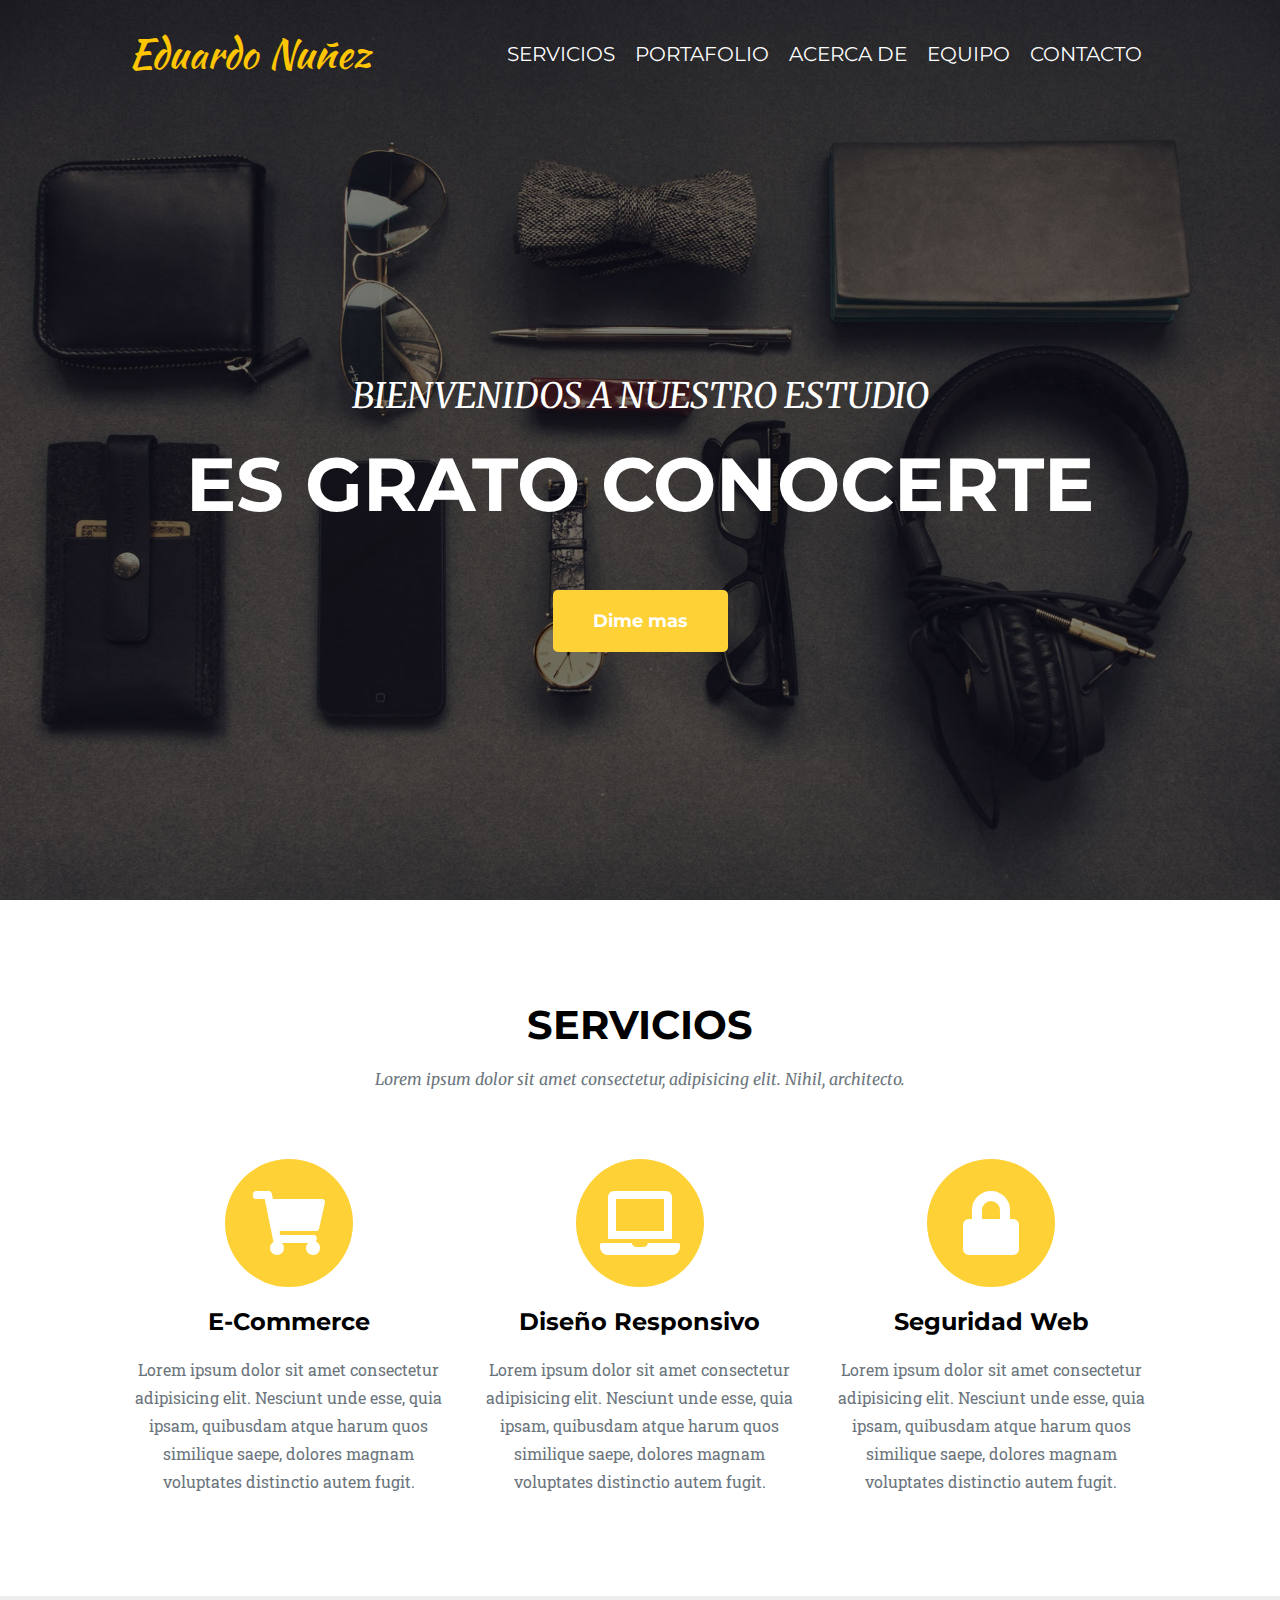
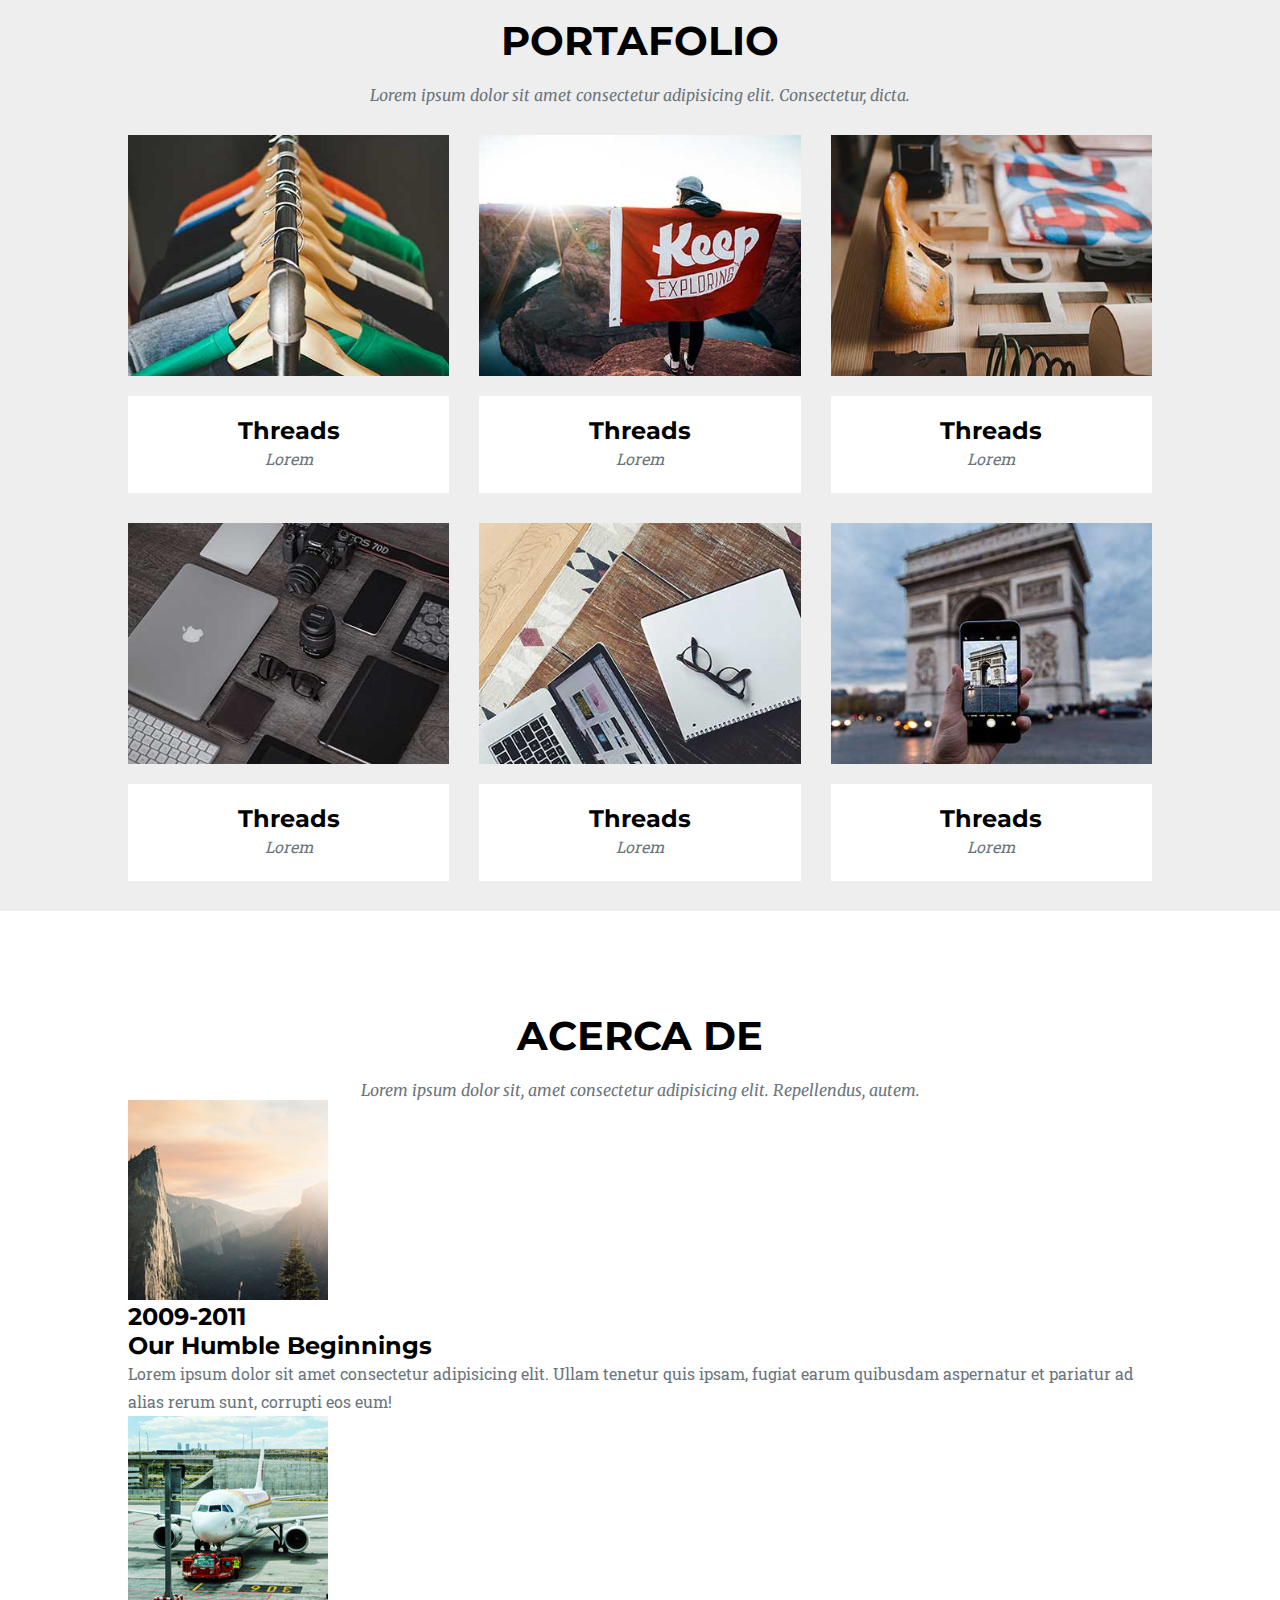
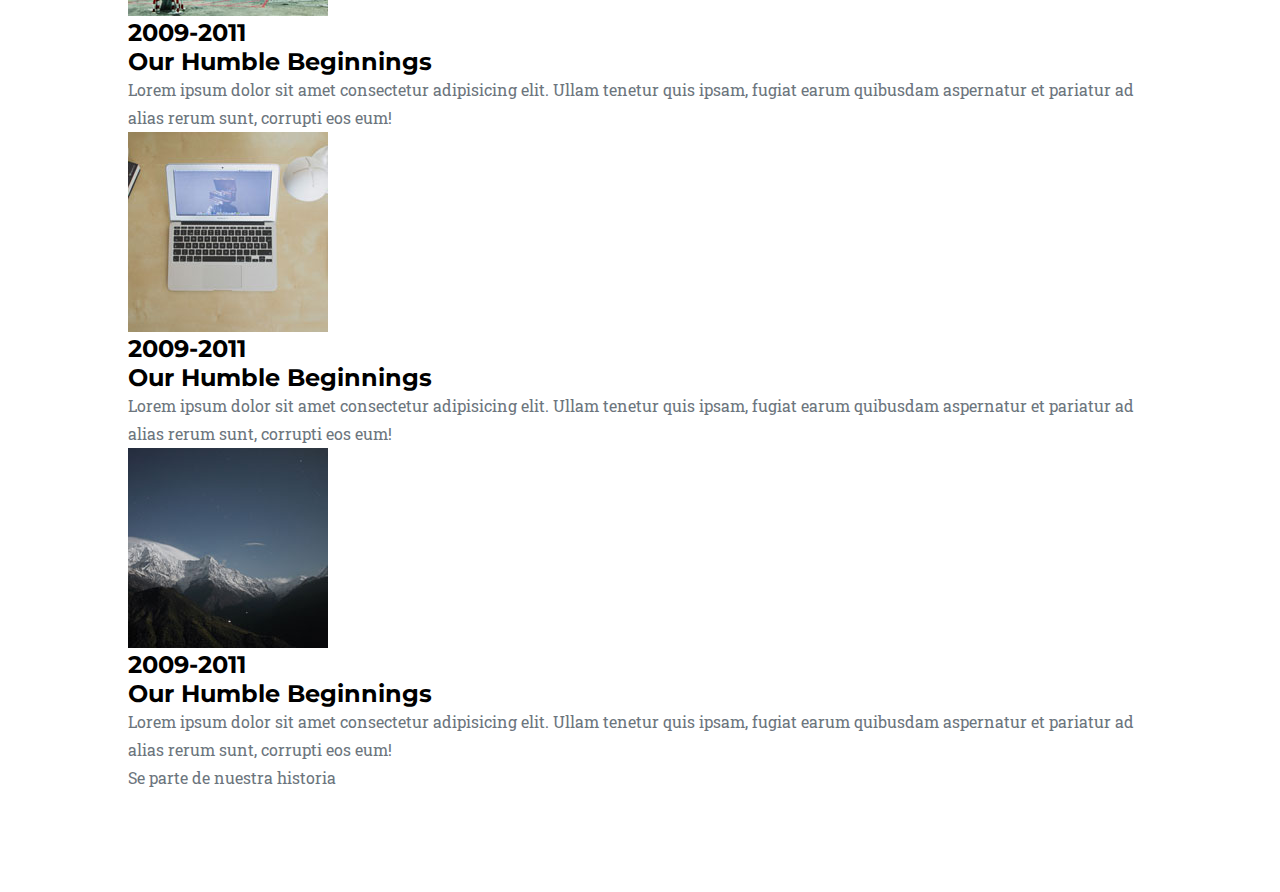
==== 01_Agencia/index.html @ f085f541 "repositorio about" ====
<!DOCTYPE html>
<html lang="en">
<head>
    <meta charset="UTF-8">
    <meta http-equiv="X-UA-Compatible" content="IE=edge">
    <meta name="viewport" content="width=device-width, initial-scale=1.0">
    
    <!-- IMportar fuentes -->
    <link rel="preconnect" href="https://fonts.googleapis.com">
    <link rel="preconnect" href="https://fonts.gstatic.com" crossorigin>
    <link href="https://fonts.googleapis.com/css2?family=Kaushan+Script&family=Merriweather:wght@300;400;700&family=Montserrat:wght@300;400;700&family=Roboto+Slab:wght@300;400;700&display=swap" rel="stylesheet">
    <link rel="stylesheet" href="https://cdnjs.cloudflare.com/ajax/libs/font-awesome/5.15.4/css/all.min.css">
    <link rel="stylesheet" href="css/estilos.css">
<title>Agencia</title>
</head>
<body>
<!-- trabajar con sass, clases padres e hijas -->
    <header class="header">
        <nav class="header__nav">
            <div class="header__nav__contenedor contenedor">
                <a href="" class="header__nav__contenedor--logo">
                    Eduardo Nuñez
                </a>
                <ul class="header__nav__contenedor__menu">
                    <li class="header__nav__contenedor__menu__item">
                        <a href="#" class="header__nav__contenedor__menu__item--link">Servicios</a>
                    </li>
                    <li class="header__nav__contenedor__menu__item">
                        <a href="#" class="header__nav__contenedor__menu__item--link">Portafolio</a>
                    </li>
                    <li class="header__nav__contenedor__menu__item">
                        <a href="#" class="header__nav__contenedor__menu__item--link">Acerca de</a>
                    </li>
                    <li class="header__nav__contenedor__menu__item">
                        <a href="#" class="header__nav__contenedor__menu__item--link">Equipo</a>
                    </li>
                    <li class="header__nav__contenedor__menu__item">
                        <a href="#" class="header__nav__contenedor__menu__item--link">Contacto</a>
                    </li>
                </ul>
            </div>
        </nav>
        <div class="header__bienvenida">
            <p class="header__bienvenida--subtitulo mb-2">
                Bienvenidos a nuestro estudio
            </p>
            <p class="header__bienvenida--titulo">
                Es grato conocerte
            </p>
            <a href="" class="header__bienvenida--btn btn btn-amarillo mt-6">
                Dime mas
            </a>
        </div>
    </header>
    <section class="servicios pt-10 pb-10">
        <div class="servicios__contenedor contenedor">
            <h2 class="servicios__contenedor--titulo titulo-n2 mb-2 text-align">Servicios</h2>
            <p class="servicios__contenedor--resumen resumen-n2 text-align">Lorem ipsum dolor sit amet consectetur, adipisicing elit. Nihil, architecto.
            </p>
            <div class="servicios__contenedor__caja mt-7">
                <article class="servicios__contenedor__caja__item">
                    <div class="servicios__contenedor__caja__item--logo">
                        <i class="fas fa-shopping-cart"></i>
                    </div>
                    <h3 class="servicios__contenedor__caja__item--titulo titulo-n3 text-align mt-2 mb-2">
                        E-Commerce
                    </h3>
                    <p class="servicios__contenedor__caja__item--resumen resumen-n3 text-align">Lorem ipsum dolor sit amet consectetur adipisicing elit. Nesciunt unde esse, quia ipsam, quibusdam atque harum quos similique saepe, dolores magnam voluptates distinctio autem fugit.
                    </p>
                </article>
                <article class="servicios__contenedor__caja__item">
                    <div class="servicios__contenedor__caja__item--logo">
                        <i class="fas fa-laptop"></i>
                    </div>
                    <h3 class="servicios__contenedor__caja__item--titulo titulo-n3 text-align mt-2 mb-2">
                       Diseño Responsivo
                    </h3>
                    <p class="servicios__contenedor__caja__item--resumen resumen-n3 text-align">Lorem ipsum dolor sit amet consectetur adipisicing elit. Nesciunt unde esse, quia ipsam, quibusdam atque harum quos similique saepe, dolores magnam voluptates distinctio autem fugit.
                    </p>
                </article>
                <article class="servicios__contenedor__caja__item">
                    <div class="servicios__contenedor__caja__item--logo">
                        <i class="fas fa-lock"></i>
                    </div>
                    <h3 class="servicios__contenedor__caja__item--titulo titulo-n3 text-align mt-2 mb-2">
                       Seguridad Web
                    </h3>
                    <p class="servicios__contenedor__caja__item--resumen resumen-n3 text-align">Lorem ipsum dolor sit amet consectetur adipisicing elit. Nesciunt unde esse, quia ipsam, quibusdam atque harum quos similique saepe, dolores magnam voluptates distinctio autem fugit.
                    </p>
                </article>
            </div>
        </div>
    </section>
    <section class="portafolio">
        <div class="portafolio__contenedor contenedor">
            <h2 class="titulo-n2 text-align mb-2 pt-2">Portafolio</h2>
            <p class="resumen-n2 text-align">Lorem ipsum dolor sit amet consectetur adipisicing elit. Consectetur, dicta.</p>
            <div class="portafolio__contenedor__caja">
                <article class="portafolio__contenedor__caja__item">
                    <div class="portafolio__contenedor__caja__item__imgBox">
                        <img src="img/portafolio/01-thumbnail.jpg" alt="">
                        <div>
                            <i class="fas fa-plus"></i>
                        </div>
                    </div>
                    <div class="portafolio__contenedor__caja__item__data">
                        <h3 class="titulo-n3 text-align">Threads</h3>
                        <p class="resumen-n3 text-align text-italic">Lorem</p>
                    </div>
                </article>
                <article class="portafolio__contenedor__caja__item">
                    <div class="portafolio__contenedor__caja__item__imgBox">
                        <img src="img/portafolio/02-thumbnail.jpg" alt="">
                        <div>
                            <i class="fas fa-plus"></i>
                        </div>
                    </div>
                    <div class="portafolio__contenedor__caja__item__data">
                        <h3 class="titulo-n3 text-align">Threads</h3>
                        <p class="resumen-n3 text-align text-italic">Lorem</p>
                    </div>
                </article>
                <article class="portafolio__contenedor__caja__item">
                    <div class="portafolio__contenedor__caja__item__imgBox">
                        <img src="img/portafolio/03-thumbnail.jpg" alt="">
                        <div>
                            <i class="fas fa-plus"></i>
                        </div>
                    </div>
                    <div class="portafolio__contenedor__caja__item__data">
                        <h3 class="titulo-n3 text-align">Threads</h3>
                        <p class="resumen-n3 text-align text-italic">Lorem</p>
                    </div>
                </article>
                <article class="portafolio__contenedor__caja__item">
                    <div class="portafolio__contenedor__caja__item__imgBox">
                        <img src="img/portafolio/04-thumbnail.jpg" alt="">
                        <div>
                            <i class="fas fa-plus"></i>
                        </div>
                    </div>
                    <div class="portafolio__contenedor__caja__item__data">
                        <h3 class="titulo-n3 text-align">Threads</h3>
                        <p class="resumen-n3 text-align text-italic">Lorem</p>
                    </div>
                </article>
                <article class="portafolio__contenedor__caja__item">
                    <div class="portafolio__contenedor__caja__item__imgBox">
                        <img src="img/portafolio/05-thumbnail.jpg" alt="">
                        <div>
                            <i class="fas fa-plus"></i>
                        </div>
                    </div>
                    <div class="portafolio__contenedor__caja__item__data">
                        <h3 class="titulo-n3 text-align">Threads</h3>
                        <p class="resumen-n3 text-align text-italic">Lorem</p>
                    </div>
                </article>
                <article class="portafolio__contenedor__caja__item">
                    <div class="portafolio__contenedor__caja__item__imgBox">
                        <img src="img/portafolio/06-thumbnail.jpg" alt="">
                        <div>
                            <i class="fas fa-plus"></i>
                        </div>
                    </div>
                    <div class="portafolio__contenedor__caja__item__data">
                        <h3 class="titulo-n3 text-align">Threads</h3>
                        <p class="resumen-n3 text-align text-italic">Lorem</p>
                    </div>
                </article>
            </div>
        </div>
    </section>
    <section class="about pt-10 pb-10">
        <div class="about__contenedor contenedor">
            <h2 class="titulo-n2 text-align mb-2">acerca de</h2>
            <p class="resumen-n2 text-align">Lorem ipsum dolor sit, amet consectetur adipisicing elit. Repellendus, autem.</p>
            <ul class="about__contenedor_timeline">
                <li class="about__contenedor_timeline__item">
                    <div class="about__contenedor_timeline__item__imgBox">
                        <img src="img/about/1.jpg" alt="">
                    </div>
                    <div class="about__contenedor_timeline__item__panel">
                        <h3 class="titulo-n3">
                            2009-2011
                        </h3>
                        <h3 class="titulo-n3">
                            Our Humble Beginnings
                        </h3>
                        <p class="resumen-n3">
                            Lorem ipsum dolor sit amet consectetur adipisicing elit. Ullam tenetur quis ipsam, fugiat earum quibusdam aspernatur et pariatur ad alias rerum sunt, corrupti eos eum!
                        </p>
                    </div>
                </li>
                <li class="about__contenedor_timeline__item">
                    <div class="about__contenedor_timeline__item__imgBox">
                        <img src="img/about/2.jpg" alt="">
                    </div>
                    <div class="about__contenedor_timeline__item__panel">
                        <h3 class="titulo-n3">
                            2009-2011
                        </h3>
                        <h3 class="titulo-n3">
                            Our Humble Beginnings
                        </h3>
                        <p class="resumen-n3">
                            Lorem ipsum dolor sit amet consectetur adipisicing elit. Ullam tenetur quis ipsam, fugiat earum quibusdam aspernatur et pariatur ad alias rerum sunt, corrupti eos eum!
                        </p>
                    </div>
                </li>
                <li class="about__contenedor_timeline__item">
                    <div class="about__contenedor_timeline__item__imgBox">
                        <img src="img/about/3.jpg" alt="">
                    </div>
                    <div class="about__contenedor_timeline__item__panel">
                        <h3 class="titulo-n3">
                            2009-2011
                        </h3>
                        <h3 class="titulo-n3">
                            Our Humble Beginnings
                        </h3>
                        <p class="resumen-n3">
                            Lorem ipsum dolor sit amet consectetur adipisicing elit. Ullam tenetur quis ipsam, fugiat earum quibusdam aspernatur et pariatur ad alias rerum sunt, corrupti eos eum!
                        </p>
                    </div>
                </li>
                <li class="about__contenedor_timeline__item">
                    <div class="about__contenedor_timeline__item__imgBox">
                        <img src="img/about/4.jpg" alt="">
                    </div>
                    <div class="about__contenedor_timeline__item__panel">
                        <h3 class="titulo-n3">
                            2009-2011
                        </h3>
                        <h3 class="titulo-n3">
                            Our Humble Beginnings
                        </h3>
                        <p class="resumen-n3">
                            Lorem ipsum dolor sit amet consectetur adipisicing elit. Ullam tenetur quis ipsam, fugiat earum quibusdam aspernatur et pariatur ad alias rerum sunt, corrupti eos eum!
                        </p>
                    </div>
                </li>
                <li class="about__contenedor_timeline__item">
                    <div class="about__contenedor_timeline__item__imgBox">
                        <p class="resumen-n3">
                           Se parte de nuestra historia
                        </p>
                    </div>
                </li>
            </ul>
        </div>
    </section>
</body>
</html>
---- 01_Agencia/css/estilos.css ----
@charset "UTF-8";
* {
  margin: 0;
  padding: 0;
}

/*
TAMAÑO DE LA FUENTE POR DEFECTO
16px -> 1.6rem
10px -> 1rem
16px ->100%
10px -> 62.5%
*/
html {
  font-size: 62.5%;
}

a,
a:link,
a:visited {
  text-decoration: none;
}

ul {
  list-style: none;
}

/**********************************/
.contenedor {
  width: 80%;
  margin-left: auto;
  margin-right: auto;
}

.btn {
  font-family: "Montserrat", sans-serif;
  font-size: 1.8rem;
  font-weight: 700;
  padding: 2rem 4rem;
  border-radius: 0.5rem;
}

.btn-amarillo {
  color: white;
  background-color: #fed136;
}

.titulo-n2 {
  font-family: "Montserrat", sans-serif;
  font-size: 4rem;
  text-transform: uppercase;
}

.titulo-n3 {
  font-family: "Montserrat", sans-serif;
  font-size: 2.4rem;
}

.resumen-n2 {
  font-family: "Merriweather", serif;
  font-size: 1.6rem;
  color: #6c757d;
  font-style: italic;
}

.resumen-n3 {
  font-family: "Roboto Slab", serif;
  font-size: 1.6rem;
  color: #6c757d;
  line-height: 2.8rem;
}

.text-italic {
  font-style: italic;
}

.text-align {
  text-align: center;
}

.mb-1 {
  margin-bottom: 1rem;
}

.mb-2 {
  margin-bottom: 2rem;
}

.mb-3 {
  margin-bottom: 3rem;
}

.mb-4 {
  margin-bottom: 4rem;
}

.mb-5 {
  margin-bottom: 5rem;
}

.mb-6 {
  margin-bottom: 6rem;
}

.mb-7 {
  margin-bottom: 7rem;
}

.mb-8 {
  margin-bottom: 8rem;
}

.mb-9 {
  margin-bottom: 9rem;
}

.mb-10 {
  margin-bottom: 10rem;
}

.mt-1 {
  margin-top: 1rem;
}

.mt-2 {
  margin-top: 2rem;
}

.mt-3 {
  margin-top: 3rem;
}

.mt-4 {
  margin-top: 4rem;
}

.mt-5 {
  margin-top: 5rem;
}

.mt-6 {
  margin-top: 6rem;
}

.mt-7 {
  margin-top: 7rem;
}

.mt-8 {
  margin-top: 8rem;
}

.mt-9 {
  margin-top: 9rem;
}

.mt-10 {
  margin-top: 10rem;
}

.pt-1 {
  padding-top: 1rem;
}

.pt-2 {
  padding-top: 2rem;
}

.pt-3 {
  padding-top: 3rem;
}

.pt-4 {
  padding-top: 4rem;
}

.pt-5 {
  padding-top: 5rem;
}

.pt-6 {
  padding-top: 6rem;
}

.pt-7 {
  padding-top: 7rem;
}

.pt-8 {
  padding-top: 8rem;
}

.pt-9 {
  padding-top: 9rem;
}

.pt-10 {
  padding-top: 10rem;
}

.pb-1 {
  padding-bottom: 1rem;
}

.pb-2 {
  padding-bottom: 2rem;
}

.pb-3 {
  padding-bottom: 3rem;
}

.pb-4 {
  padding-bottom: 4rem;
}

.pb-5 {
  padding-bottom: 5rem;
}

.pb-6 {
  padding-bottom: 6rem;
}

.pb-7 {
  padding-bottom: 7rem;
}

.pb-8 {
  padding-bottom: 8rem;
}

.pb-9 {
  padding-bottom: 9rem;
}

.pb-10 {
  padding-bottom: 10rem;
}

.header {
  background-image: url(../img/header-bg.jpg);
  height: 100vh;
  background-position: center;
  background-size: cover;
}
.header__nav {
  padding: 2.5rem 0;
}
.header__nav__contenedor {
  display: flex;
  justify-content: space-between;
  align-items: center;
}
.header__nav__contenedor--logo {
  color: #fec503;
  font-family: "Kaushan Script", cursive;
  font-size: 4rem;
}
.header__nav__contenedor__menu {
  display: flex;
}
.header__nav__contenedor__menu__item--link {
  color: white;
  font-size: 2rem;
  font-family: "Montserrat", sans-serif;
  text-transform: uppercase;
  display: inline-block;
  padding: 0.5rem 1rem;
  transition: all 0.3s;
}
.header__nav__contenedor__menu__item--link:hover {
  color: #fec503;
  transition: all 0.3s;
}
.header__bienvenida {
  display: flex;
  flex-direction: column;
  align-items: center;
  justify-content: center;
  height: calc(100% - 9rem);
}
.header__bienvenida--subtitulo {
  font-family: "Merriweather", serif;
  font-size: 3.5rem;
  color: white;
  font-style: italic;
  text-align: center;
  text-transform: uppercase;
}
.header__bienvenida--titulo {
  font-family: "Montserrat", sans-serif;
  font-size: 7.5rem;
  color: white;
  text-align: center;
  text-transform: uppercase;
  font-weight: 700;
}

.servicios__contenedor__caja {
  display: flex;
  justify-content: space-between;
}
.servicios__contenedor__caja__item {
  width: calc(33.3333333333% - 2rem);
  display: flex;
  flex-direction: column;
  align-items: center;
}
.servicios__contenedor__caja__item--logo {
  width: 12.8rem;
  height: 12.8rem;
  background-color: #fed136;
  color: white;
  font-size: 6.4rem;
  display: flex;
  justify-content: center;
  align-items: center;
  border-radius: 50%;
}

.portafolio {
  background-color: #eeeeee;
}
.portafolio__contenedor__caja {
  display: flex;
  justify-content: space-between;
  flex-wrap: wrap;
  margin-top: 3rem;
}
.portafolio__contenedor__caja__item {
  margin-bottom: 3rem;
  width: calc(33.3333333333% - 2rem);
}
.portafolio__contenedor__caja__item__imgBox {
  margin-bottom: 2rem;
  position: relative;
  cursor: pointer;
}
.portafolio__contenedor__caja__item__imgBox img {
  width: 100%;
  display: block;
}
.portafolio__contenedor__caja__item__imgBox div {
  position: absolute;
  top: 0;
  background-color: rgba(254, 209, 54, 0.9);
  width: 100%;
  height: 100%;
  color: white;
  font-size: 6rem;
  display: flex;
  justify-content: center;
  align-items: center;
  opacity: 0;
  visibility: hidden;
  transition: all 0.3s;
}
.portafolio__contenedor__caja__item__imgBox:hover div {
  opacity: 1;
  visibility: visible;
  transition: all 0.3s;
}
.portafolio__contenedor__caja__item__data {
  background-color: white;
  padding: 2rem 0;
}

/*# sourceMappingURL=estilos.css.map */
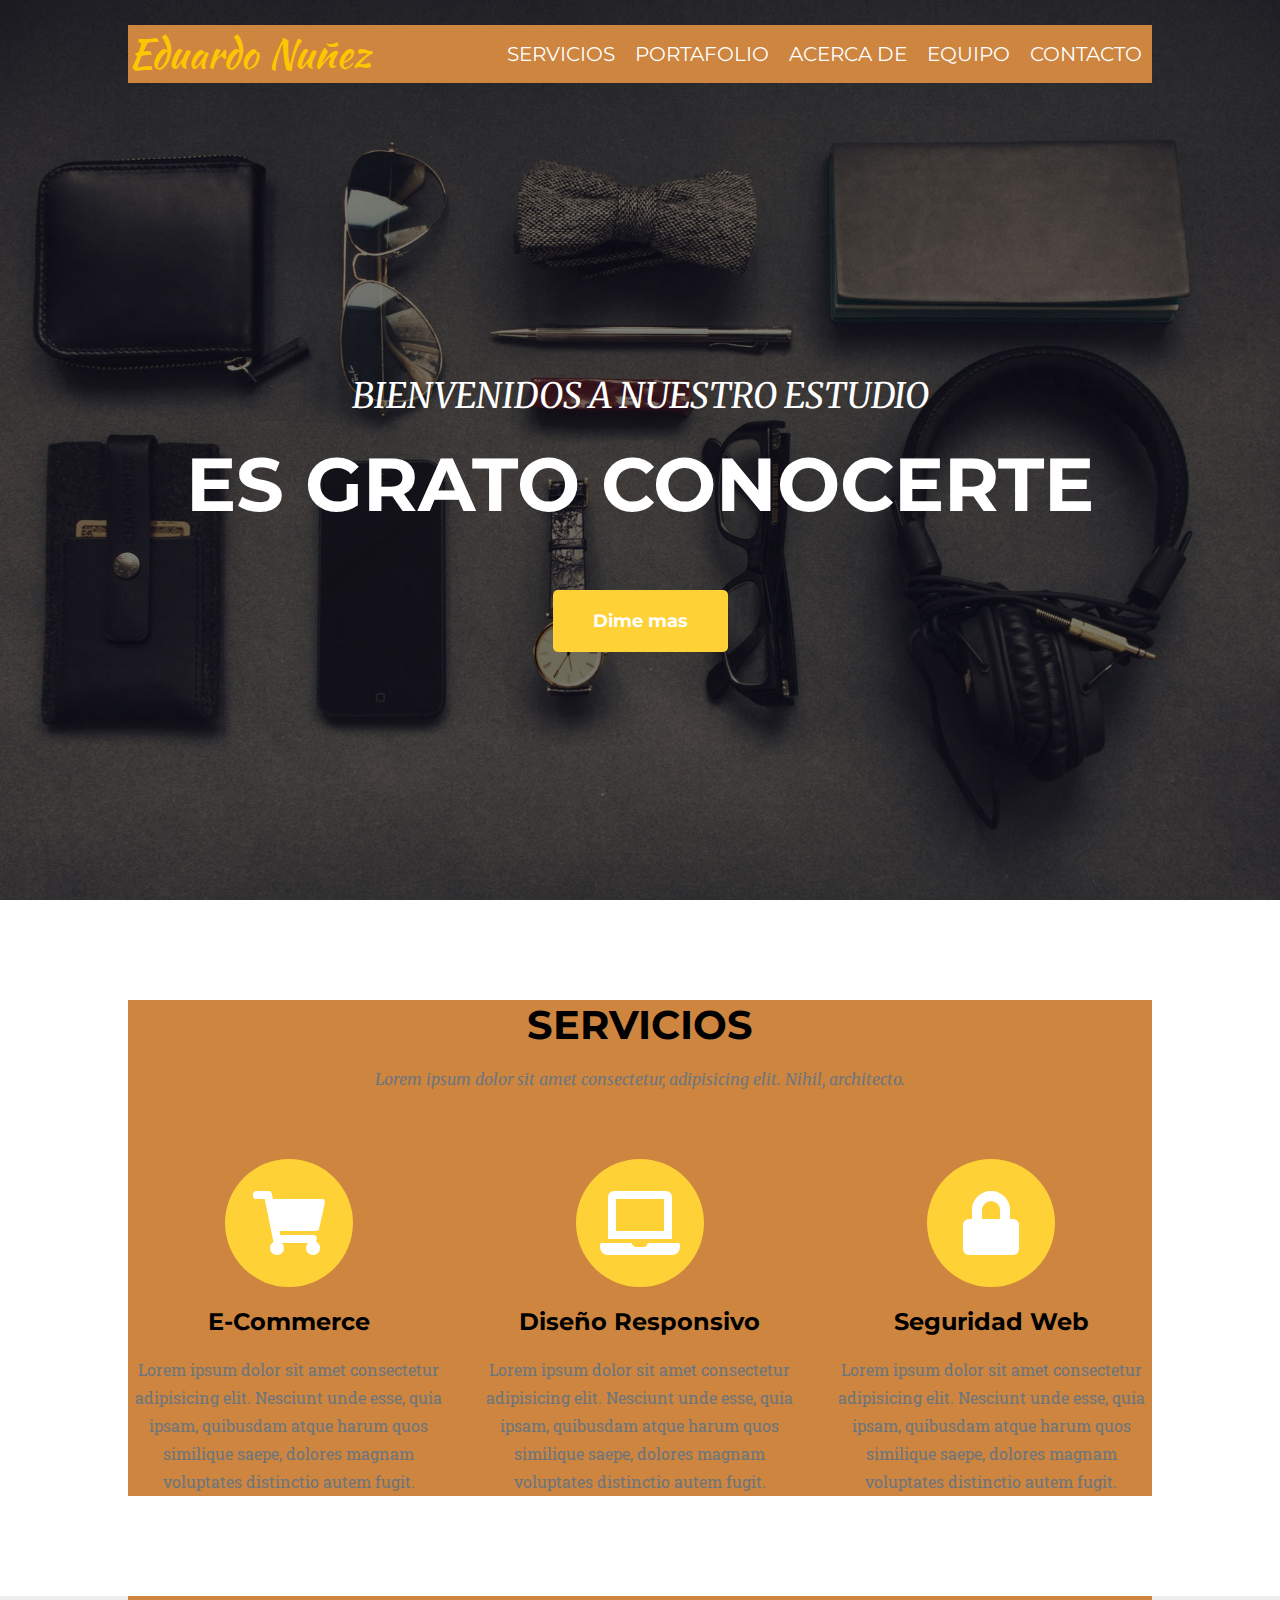
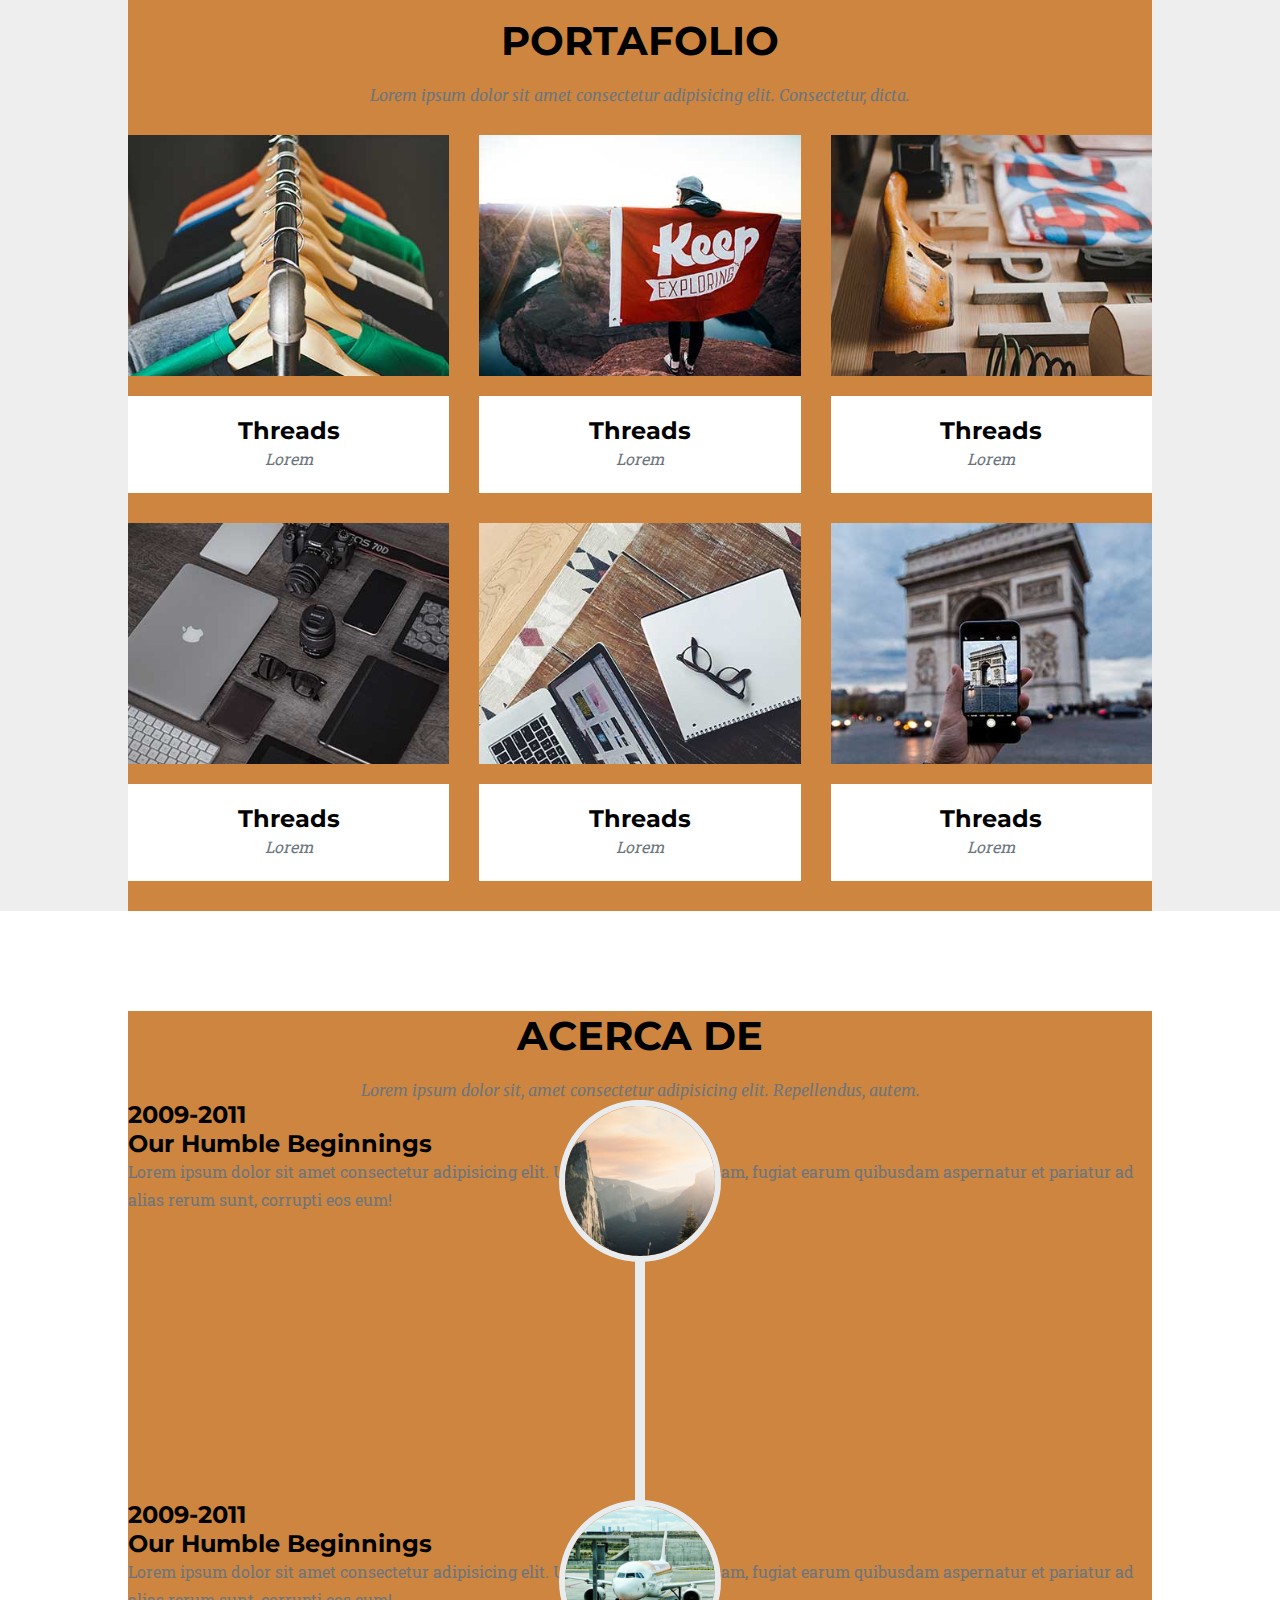
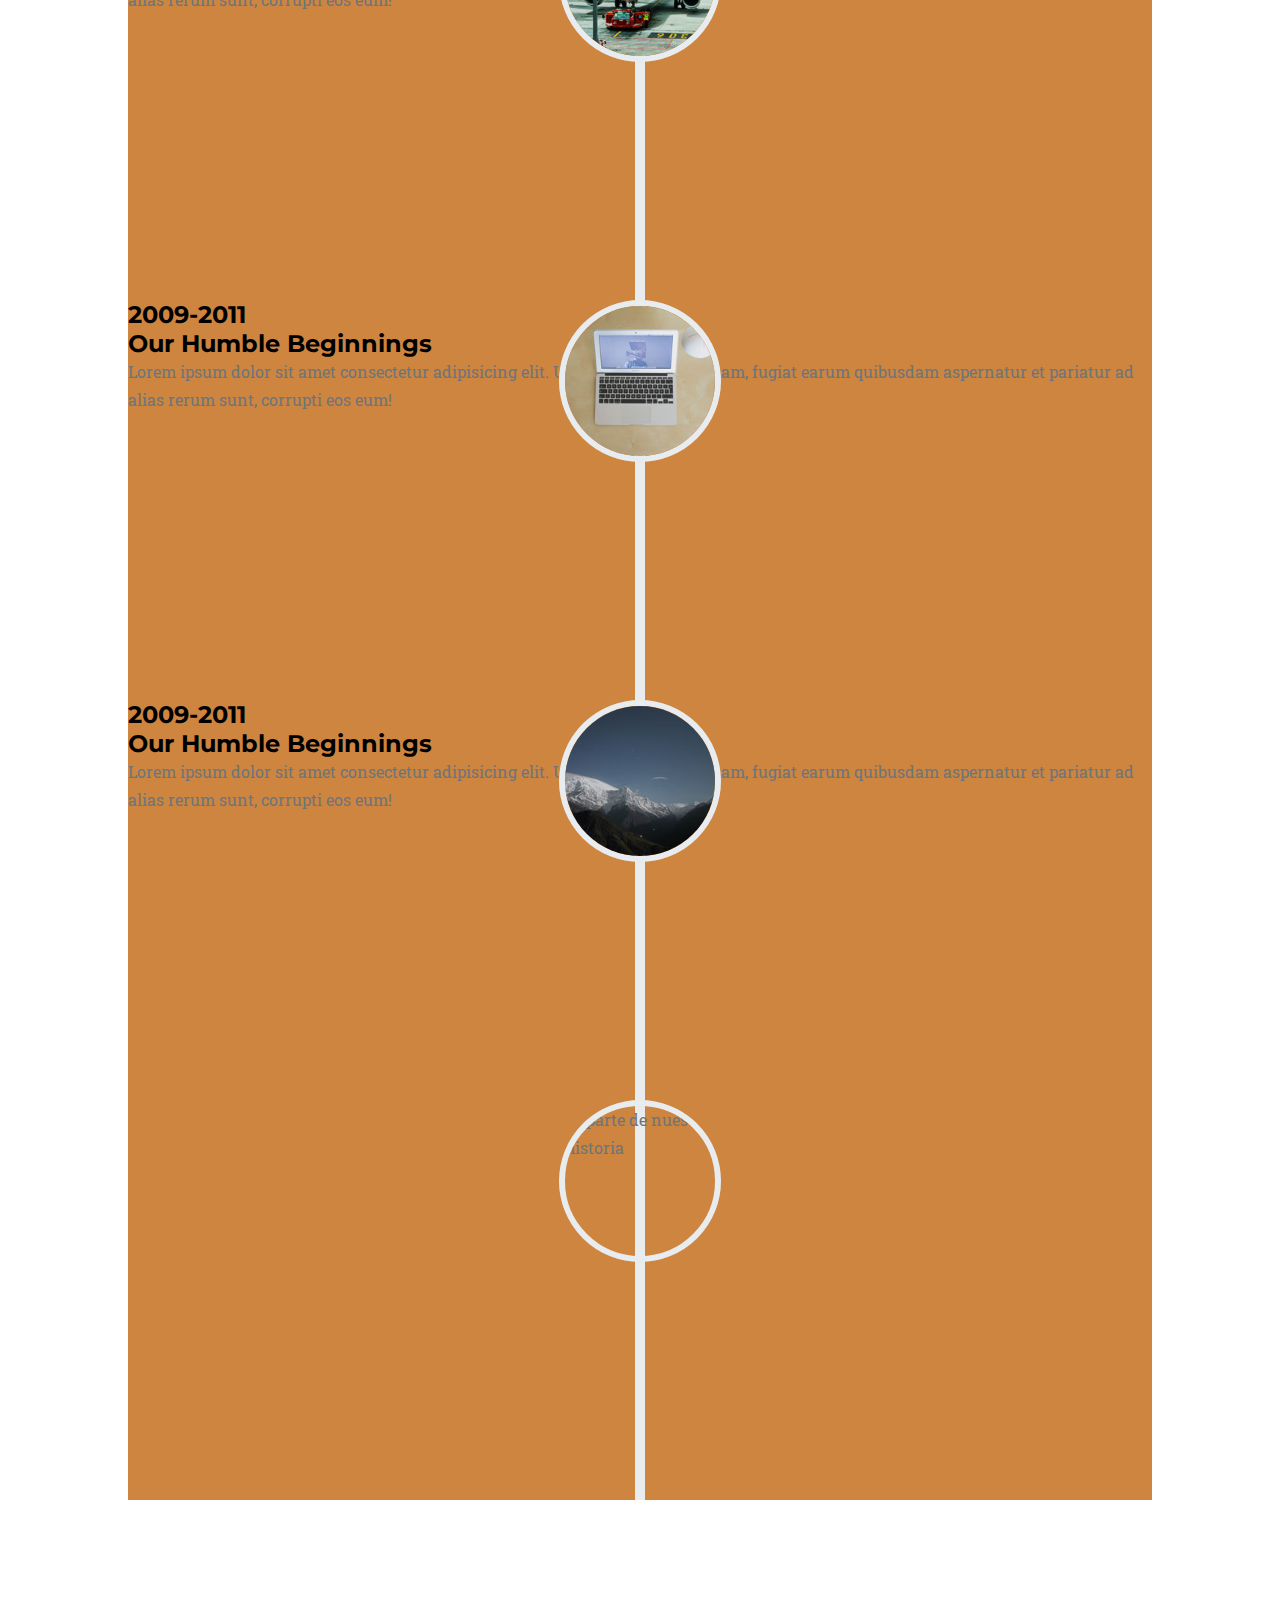
==== commit a11791a3: "agrenado about con estilos" ====
--- a/01_Agencia/index.html
+++ b/01_Agencia/index.html
@@ -175,73 +175,73 @@
         <div class="about__contenedor contenedor">
             <h2 class="titulo-n2 text-align mb-2">acerca de</h2>
             <p class="resumen-n2 text-align">Lorem ipsum dolor sit, amet consectetur adipisicing elit. Repellendus, autem.</p>
-            <ul class="about__contenedor_timeline">
-                <li class="about__contenedor_timeline__item">
-                    <div class="about__contenedor_timeline__item__imgBox">
+            <ul class="about__contenedor__timeline">
+                <li class="about__contenedor__timeline__item">
+                    <div class="about__contenedor__timeline__item__imgBox">
                         <img src="img/about/1.jpg" alt="">
                     </div>
-                    <div class="about__contenedor_timeline__item__panel">
-                        <h3 class="titulo-n3">
-                            2009-2011
-                        </h3>
-                        <h3 class="titulo-n3">
-                            Our Humble Beginnings
-                        </h3>
-                        <p class="resumen-n3">
-                            Lorem ipsum dolor sit amet consectetur adipisicing elit. Ullam tenetur quis ipsam, fugiat earum quibusdam aspernatur et pariatur ad alias rerum sunt, corrupti eos eum!
-                        </p>
-                    </div>
-                </li>
-                <li class="about__contenedor_timeline__item">
-                    <div class="about__contenedor_timeline__item__imgBox">
+                    <div class="about__contenedor__timeline__item__panel">
+                        <h3 class="titulo-n3">
+                            2009-2011
+                        </h3>
+                        <h3 class="titulo-n3">
+                            Our Humble Beginnings
+                        </h3>
+                        <p class="resumen-n3">
+                            Lorem ipsum dolor sit amet consectetur adipisicing elit. Ullam tenetur quis ipsam, fugiat earum quibusdam aspernatur et pariatur ad alias rerum sunt, corrupti eos eum!
+                        </p>
+                    </div>
+                </li>
+                <li class="about__contenedor__timeline__item">
+                    <div class="about__contenedor__timeline__item__imgBox">
                         <img src="img/about/2.jpg" alt="">
                     </div>
-                    <div class="about__contenedor_timeline__item__panel">
-                        <h3 class="titulo-n3">
-                            2009-2011
-                        </h3>
-                        <h3 class="titulo-n3">
-                            Our Humble Beginnings
-                        </h3>
-                        <p class="resumen-n3">
-                            Lorem ipsum dolor sit amet consectetur adipisicing elit. Ullam tenetur quis ipsam, fugiat earum quibusdam aspernatur et pariatur ad alias rerum sunt, corrupti eos eum!
-                        </p>
-                    </div>
-                </li>
-                <li class="about__contenedor_timeline__item">
-                    <div class="about__contenedor_timeline__item__imgBox">
+                    <div class="about__contenedor__timeline__item__panel">
+                        <h3 class="titulo-n3">
+                            2009-2011
+                        </h3>
+                        <h3 class="titulo-n3">
+                            Our Humble Beginnings
+                        </h3>
+                        <p class="resumen-n3">
+                            Lorem ipsum dolor sit amet consectetur adipisicing elit. Ullam tenetur quis ipsam, fugiat earum quibusdam aspernatur et pariatur ad alias rerum sunt, corrupti eos eum!
+                        </p>
+                    </div>
+                </li>
+                <li class="about__contenedor__timeline__item">
+                    <div class="about__contenedor__timeline__item__imgBox">
                         <img src="img/about/3.jpg" alt="">
                     </div>
-                    <div class="about__contenedor_timeline__item__panel">
-                        <h3 class="titulo-n3">
-                            2009-2011
-                        </h3>
-                        <h3 class="titulo-n3">
-                            Our Humble Beginnings
-                        </h3>
-                        <p class="resumen-n3">
-                            Lorem ipsum dolor sit amet consectetur adipisicing elit. Ullam tenetur quis ipsam, fugiat earum quibusdam aspernatur et pariatur ad alias rerum sunt, corrupti eos eum!
-                        </p>
-                    </div>
-                </li>
-                <li class="about__contenedor_timeline__item">
-                    <div class="about__contenedor_timeline__item__imgBox">
+                    <div class="about__contenedor__timeline__item__panel">
+                        <h3 class="titulo-n3">
+                            2009-2011
+                        </h3>
+                        <h3 class="titulo-n3">
+                            Our Humble Beginnings
+                        </h3>
+                        <p class="resumen-n3">
+                            Lorem ipsum dolor sit amet consectetur adipisicing elit. Ullam tenetur quis ipsam, fugiat earum quibusdam aspernatur et pariatur ad alias rerum sunt, corrupti eos eum!
+                        </p>
+                    </div>
+                </li>
+                <li class="about__contenedor__timeline__item">
+                    <div class="about__contenedor__timeline__item__imgBox">
                         <img src="img/about/4.jpg" alt="">
                     </div>
-                    <div class="about__contenedor_timeline__item__panel">
-                        <h3 class="titulo-n3">
-                            2009-2011
-                        </h3>
-                        <h3 class="titulo-n3">
-                            Our Humble Beginnings
-                        </h3>
-                        <p class="resumen-n3">
-                            Lorem ipsum dolor sit amet consectetur adipisicing elit. Ullam tenetur quis ipsam, fugiat earum quibusdam aspernatur et pariatur ad alias rerum sunt, corrupti eos eum!
-                        </p>
-                    </div>
-                </li>
-                <li class="about__contenedor_timeline__item">
-                    <div class="about__contenedor_timeline__item__imgBox">
+                    <div class="about__contenedor__timeline__item__panel">
+                        <h3 class="titulo-n3">
+                            2009-2011
+                        </h3>
+                        <h3 class="titulo-n3">
+                            Our Humble Beginnings
+                        </h3>
+                        <p class="resumen-n3">
+                            Lorem ipsum dolor sit amet consectetur adipisicing elit. Ullam tenetur quis ipsam, fugiat earum quibusdam aspernatur et pariatur ad alias rerum sunt, corrupti eos eum!
+                        </p>
+                    </div>
+                </li>
+                <li class="about__contenedor__timeline__item">
+                    <div class="about__contenedor__timeline__item__imgBox">
                         <p class="resumen-n3">
                            Se parte de nuestra historia
                         </p>
--- a/01_Agencia/css/estilos.css
+++ b/01_Agencia/css/estilos.css
@@ -27,6 +27,7 @@
 
 /**********************************/
 .contenedor {
+  background-color: peru;
   width: 80%;
   margin-left: auto;
   margin-right: auto;
@@ -366,4 +367,36 @@
   padding: 2rem 0;
 }
 
+.about__contenedor__timeline::before {
+  content: "";
+  width: 1rem;
+  background-color: #e9ecef;
+  position: absolute;
+  top: 0;
+  bottom: 0;
+  left: 50%;
+  transform: translateX(-50%);
+}
+.about__contenedor__timeline {
+  position: relative;
+}
+.about__contenedor__timeline__item {
+  height: 40rem;
+  position: relative;
+}
+.about__contenedor__timeline__item__imgBox {
+  position: absolute;
+  left: 50%;
+  transform: translateX(-50%);
+  width: 15rem;
+  height: 15rem;
+  border: 0.6rem solid #e9ecef;
+  border-radius: 50%;
+  overflow: hidden;
+}
+.about__contenedor__timeline__item__imgBox img {
+  width: 100%;
+  display: block;
+}
+
 /*# sourceMappingURL=estilos.css.map */
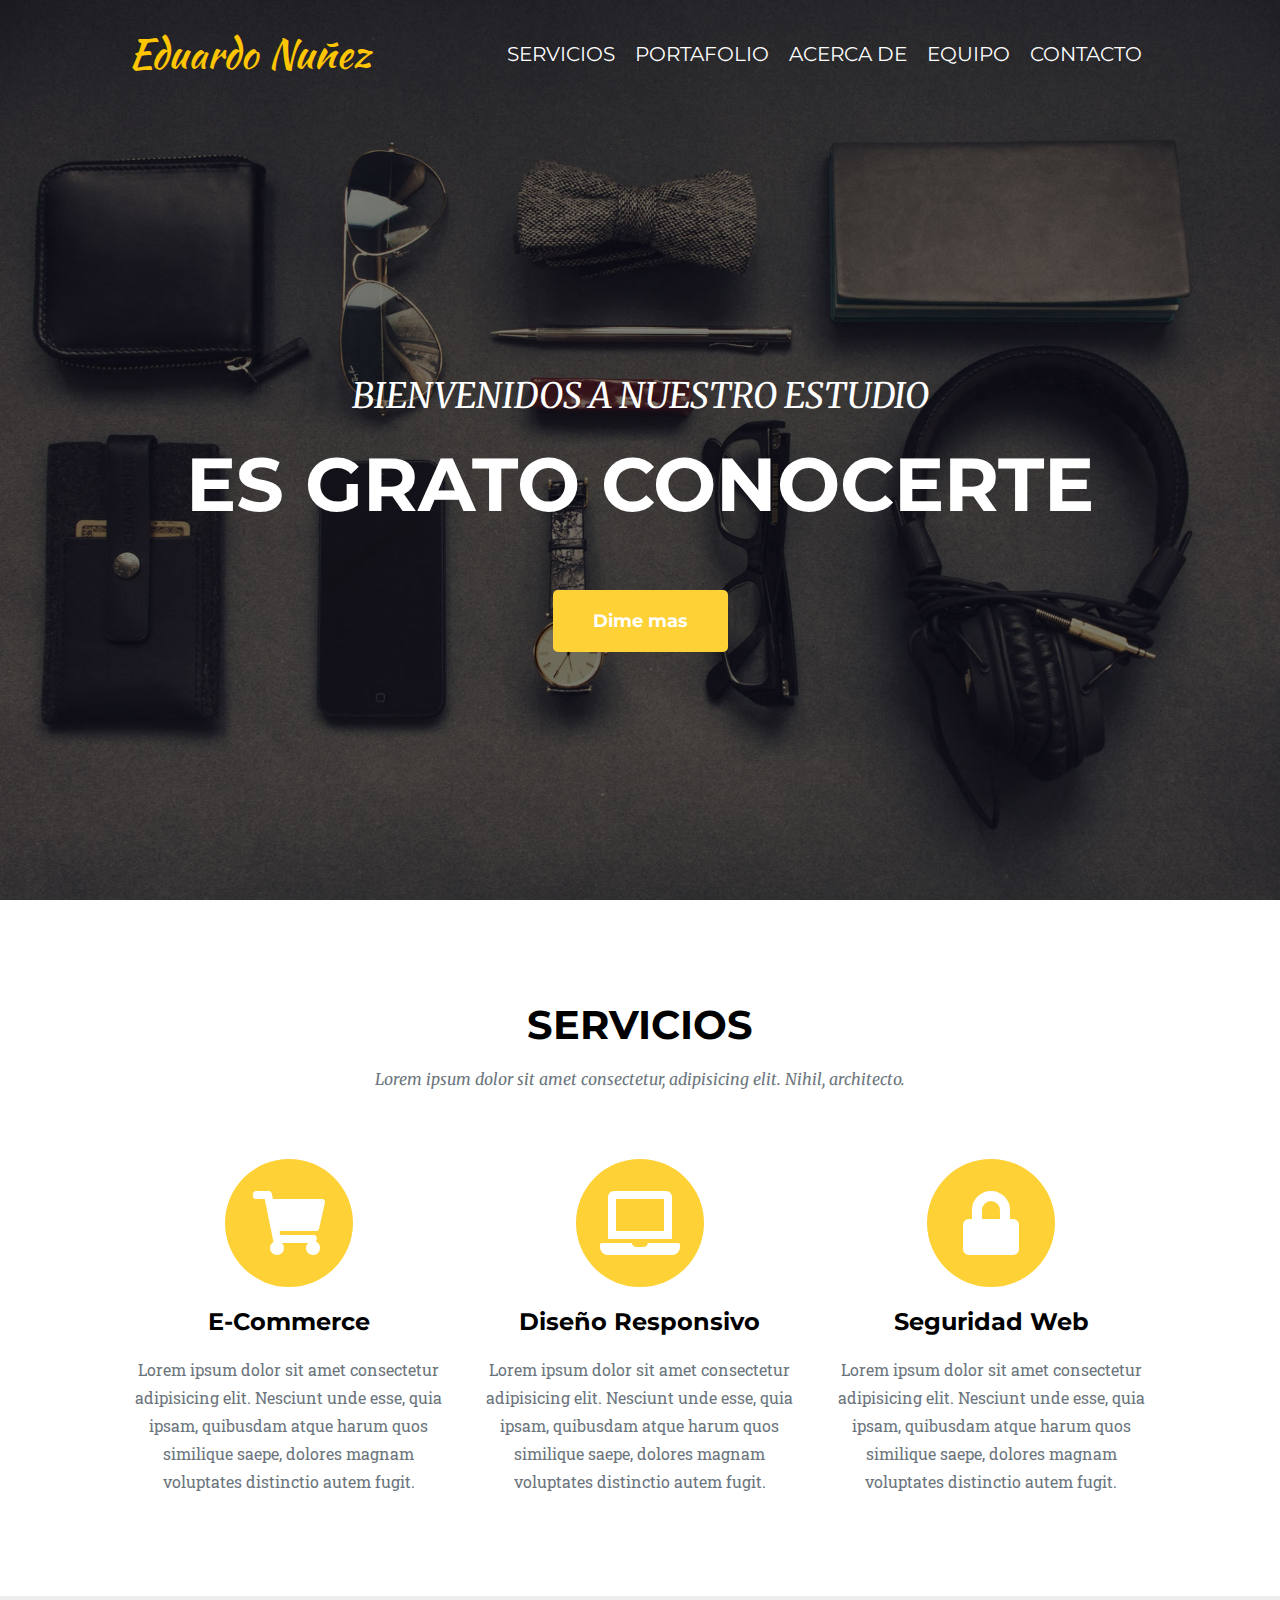
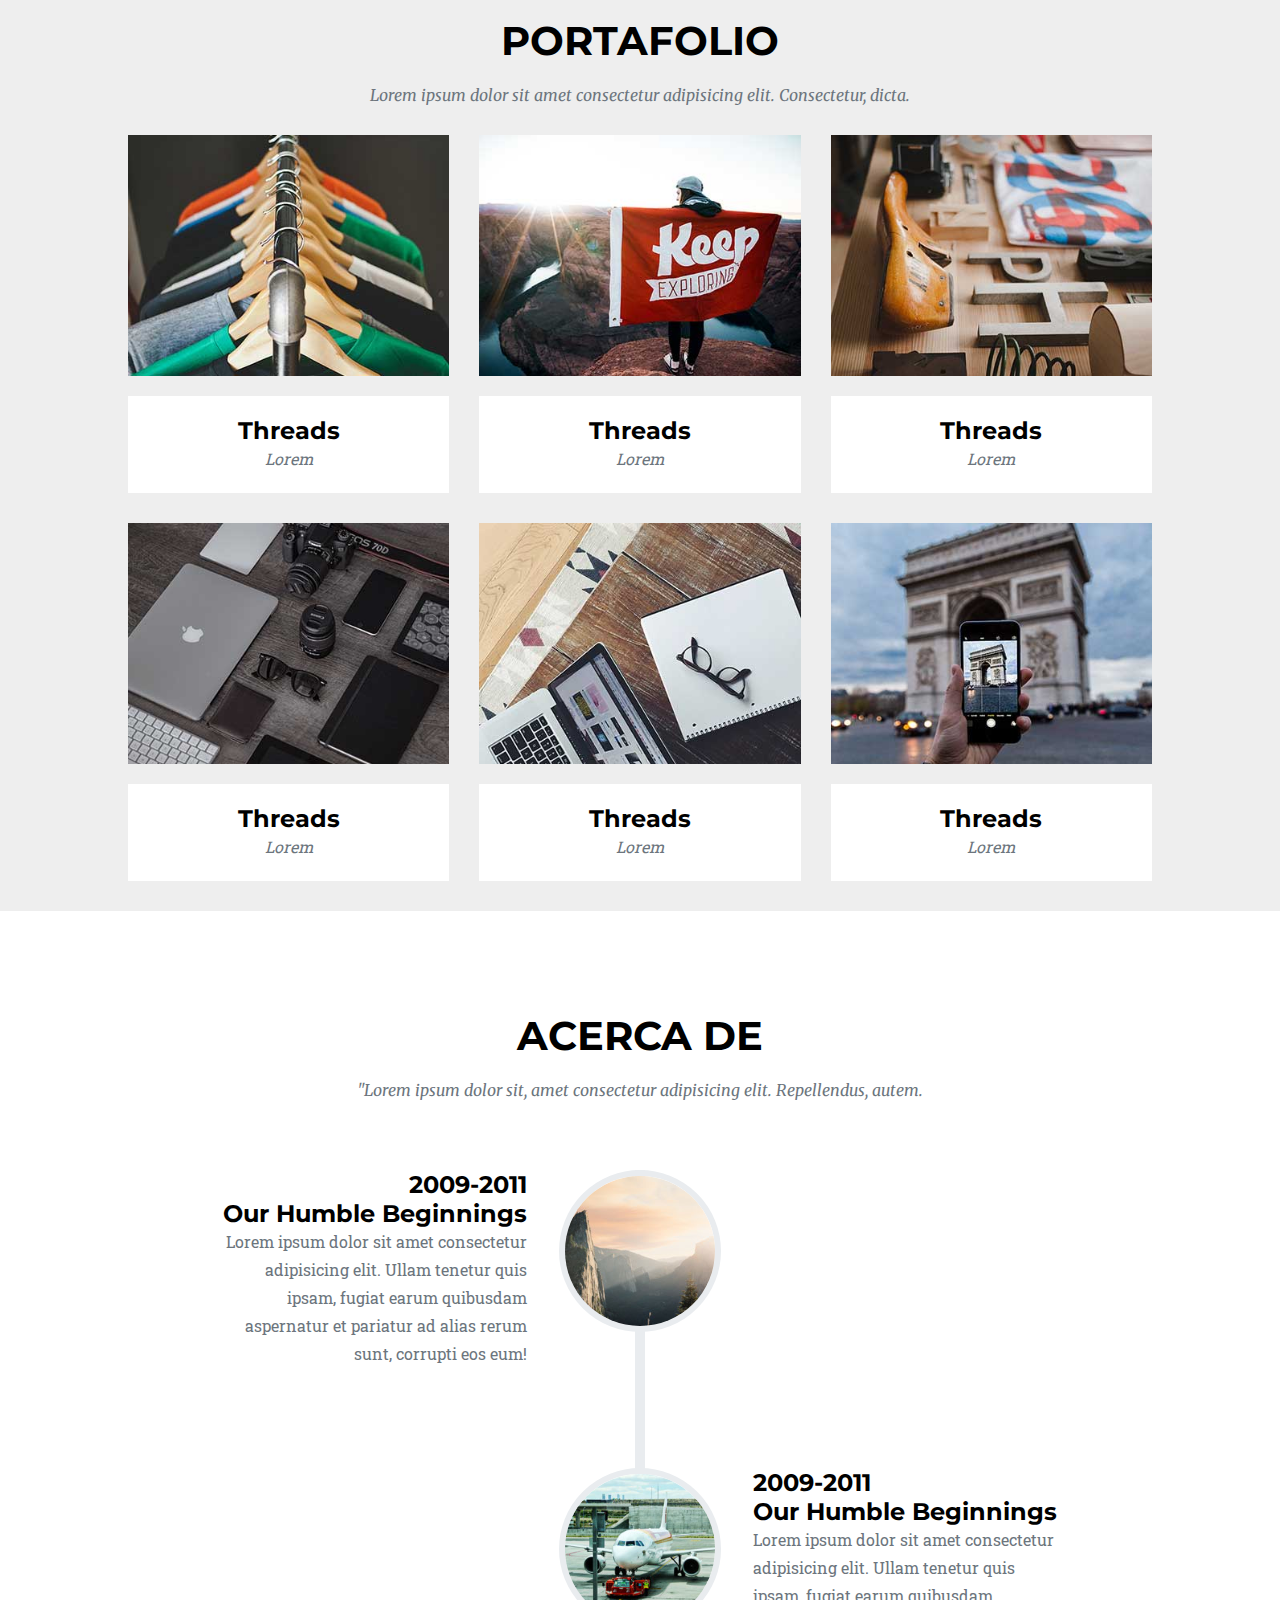
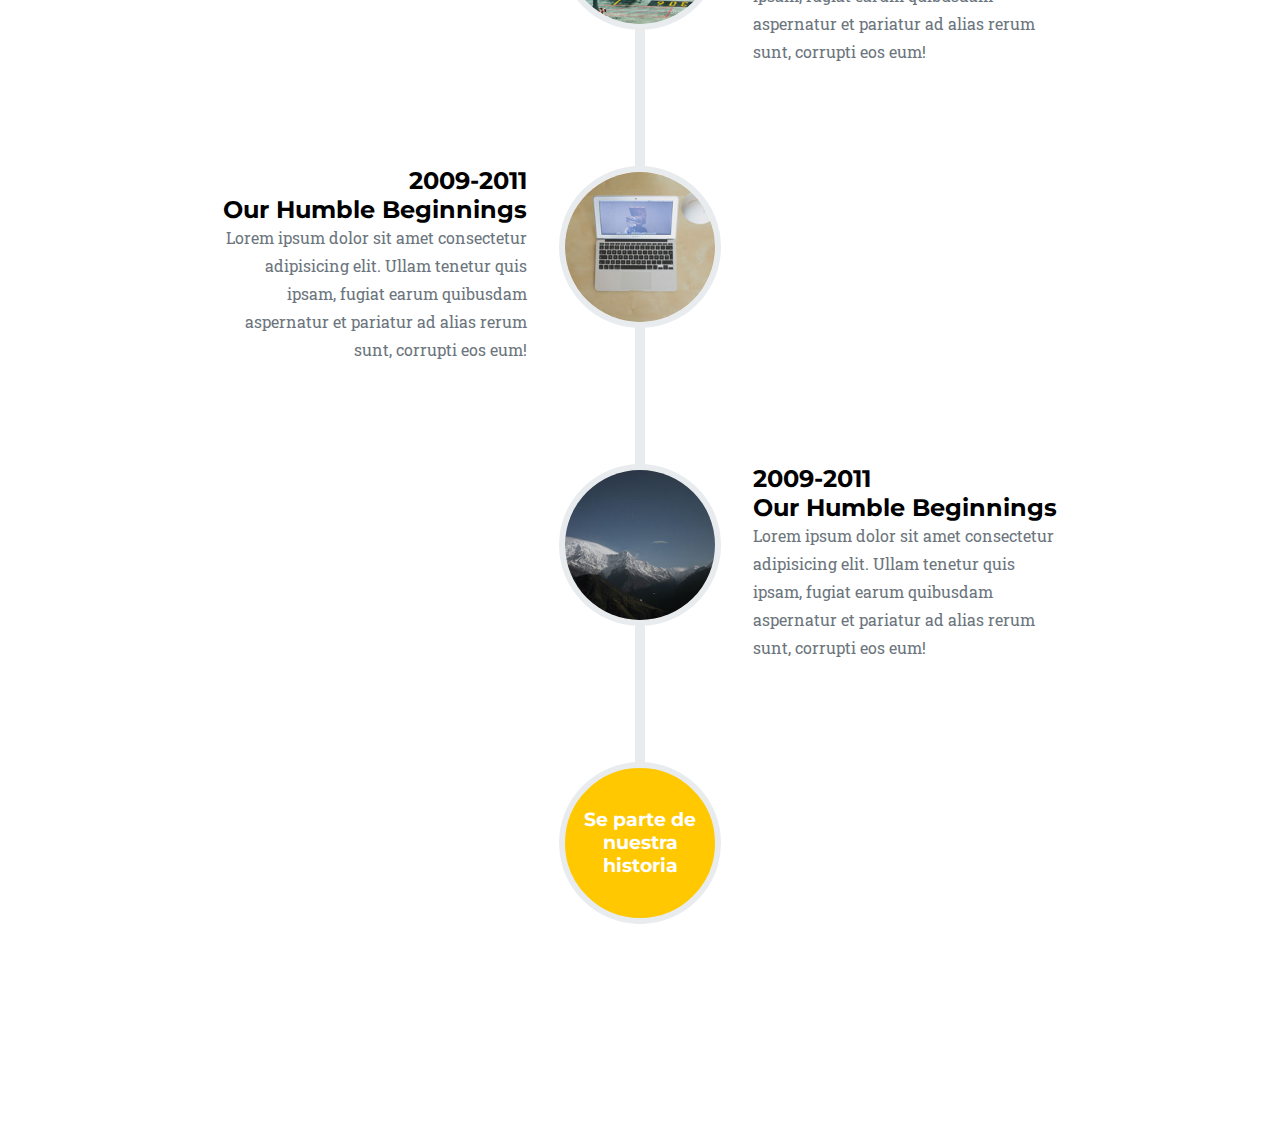
==== commit cf3d8e37: "Acabndo about" ====
--- a/01_Agencia/index.html
+++ b/01_Agencia/index.html
@@ -174,8 +174,8 @@
     <section class="about pt-10 pb-10">
         <div class="about__contenedor contenedor">
             <h2 class="titulo-n2 text-align mb-2">acerca de</h2>
-            <p class="resumen-n2 text-align">Lorem ipsum dolor sit, amet consectetur adipisicing elit. Repellendus, autem.</p>
-            <ul class="about__contenedor__timeline">
+            <p class="resumen-n2 text-align "> "Lorem ipsum dolor sit, amet consectetur adipisicing elit. Repellendus, autem.</p>
+            <ul class="about__contenedor__timeline mt-7">
                 <li class="about__contenedor__timeline__item">
                     <div class="about__contenedor__timeline__item__imgBox">
                         <img src="img/about/1.jpg" alt="">
@@ -240,9 +240,9 @@
                         </p>
                     </div>
                 </li>
-                <li class="about__contenedor__timeline__item">
-                    <div class="about__contenedor__timeline__item__imgBox">
-                        <p class="resumen-n3">
+                <li class="about__contenedor__timeline__item lastItem">
+                    <div class="about__contenedor__timeline__item__imgBox">
+                        <p>
                            Se parte de nuestra historia
                         </p>
                     </div>
--- a/01_Agencia/css/estilos.css
+++ b/01_Agencia/css/estilos.css
@@ -27,7 +27,6 @@
 
 /**********************************/
 .contenedor {
-  background-color: peru;
   width: 80%;
   margin-left: auto;
   margin-right: auto;
@@ -381,8 +380,8 @@
   position: relative;
 }
 .about__contenedor__timeline__item {
-  height: 40rem;
   position: relative;
+  margin-bottom: 10rem;
 }
 .about__contenedor__timeline__item__imgBox {
   position: absolute;
@@ -398,5 +397,32 @@
   width: 100%;
   display: block;
 }
+.about__contenedor__timeline__item__panel {
+  width: 30%;
+}
+.about__contenedor__timeline__item:nth-child(odd) .about__contenedor__timeline__item__panel {
+  text-align: right;
+  margin-left: 9%;
+}
+.about__contenedor__timeline__item:nth-child(even) .about__contenedor__timeline__item__panel {
+  margin-left: auto;
+  margin-right: 9%;
+}
+.about__contenedor__timeline .lastItem {
+  height: 16.2rem;
+}
+.about__contenedor__timeline .lastItem div {
+  background-color: #ffc800;
+  display: flex;
+  justify-content: center;
+  align-items: center;
+}
+.about__contenedor__timeline .lastItem div p {
+  color: white;
+  font-size: 1.9rem;
+  font-weight: 700;
+  font-family: "Montserrat", sans-serif;
+  text-align: center;
+}
 
 /*# sourceMappingURL=estilos.css.map */
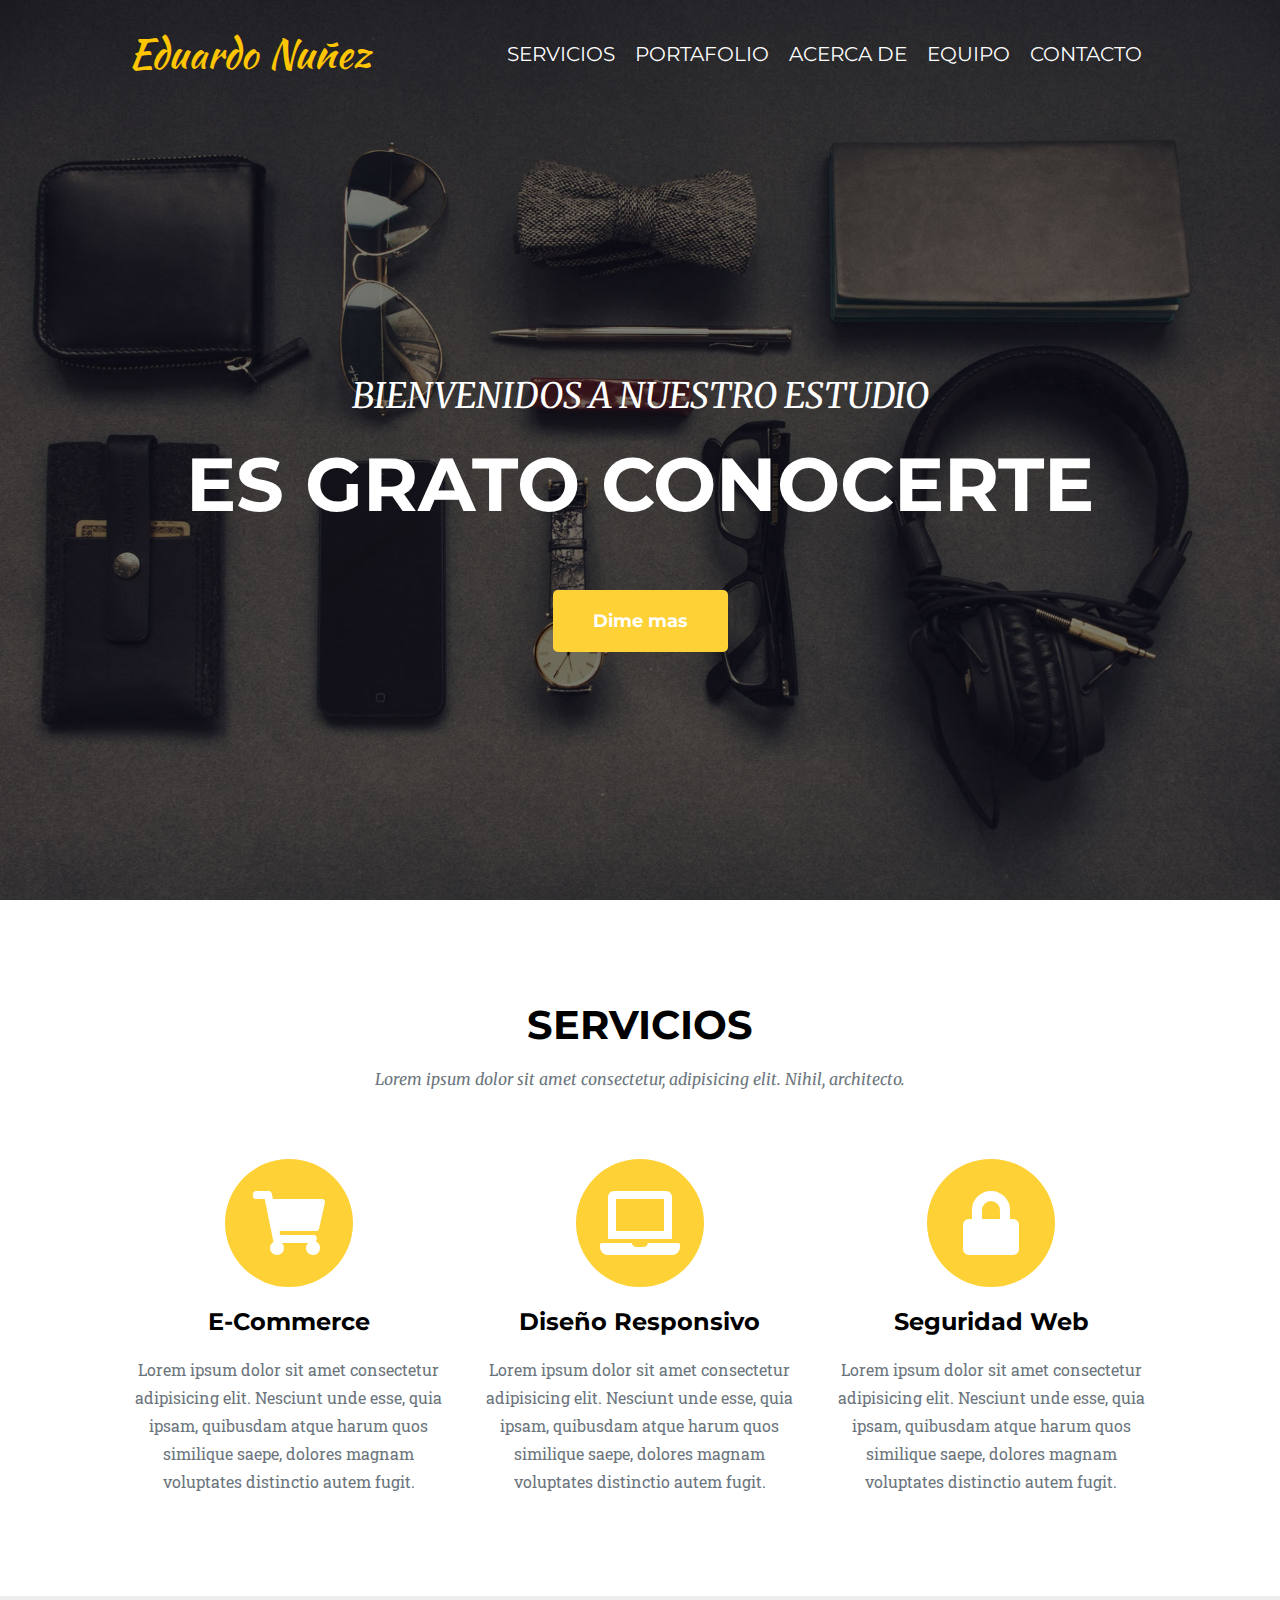
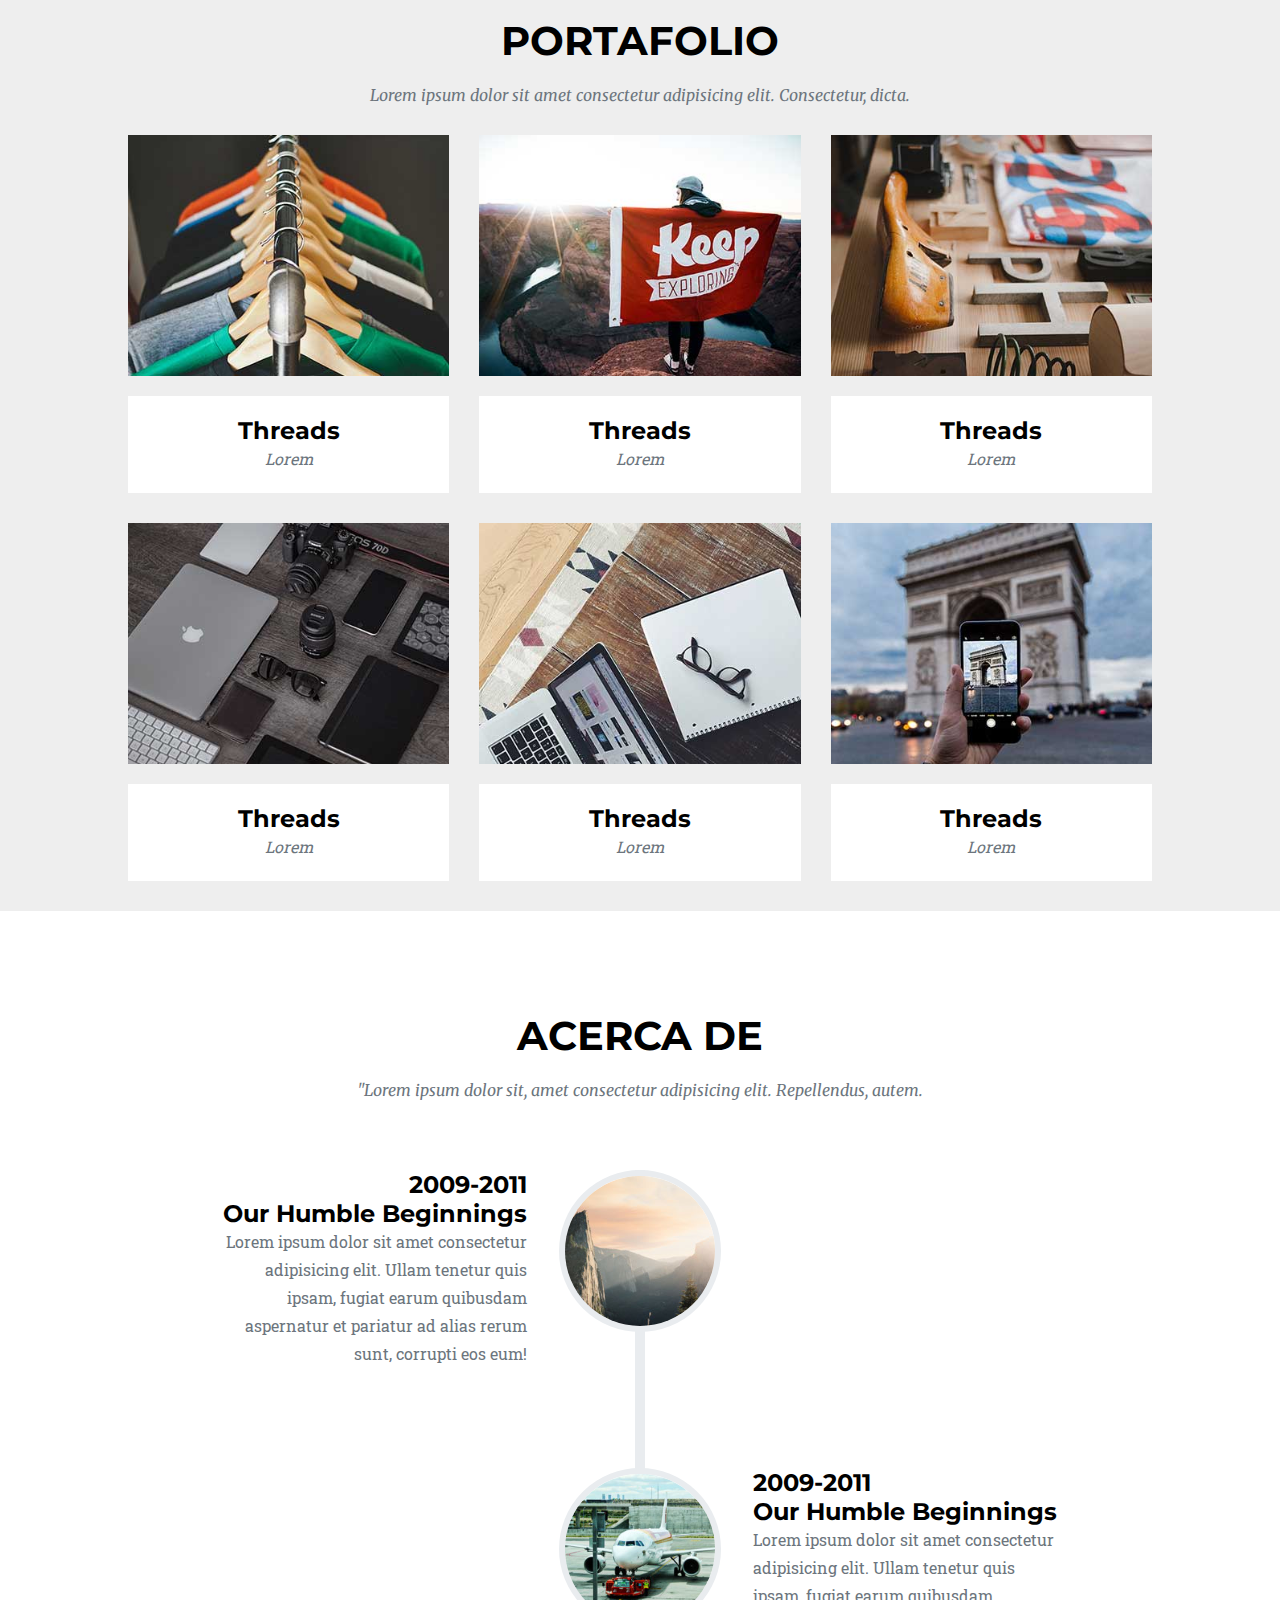
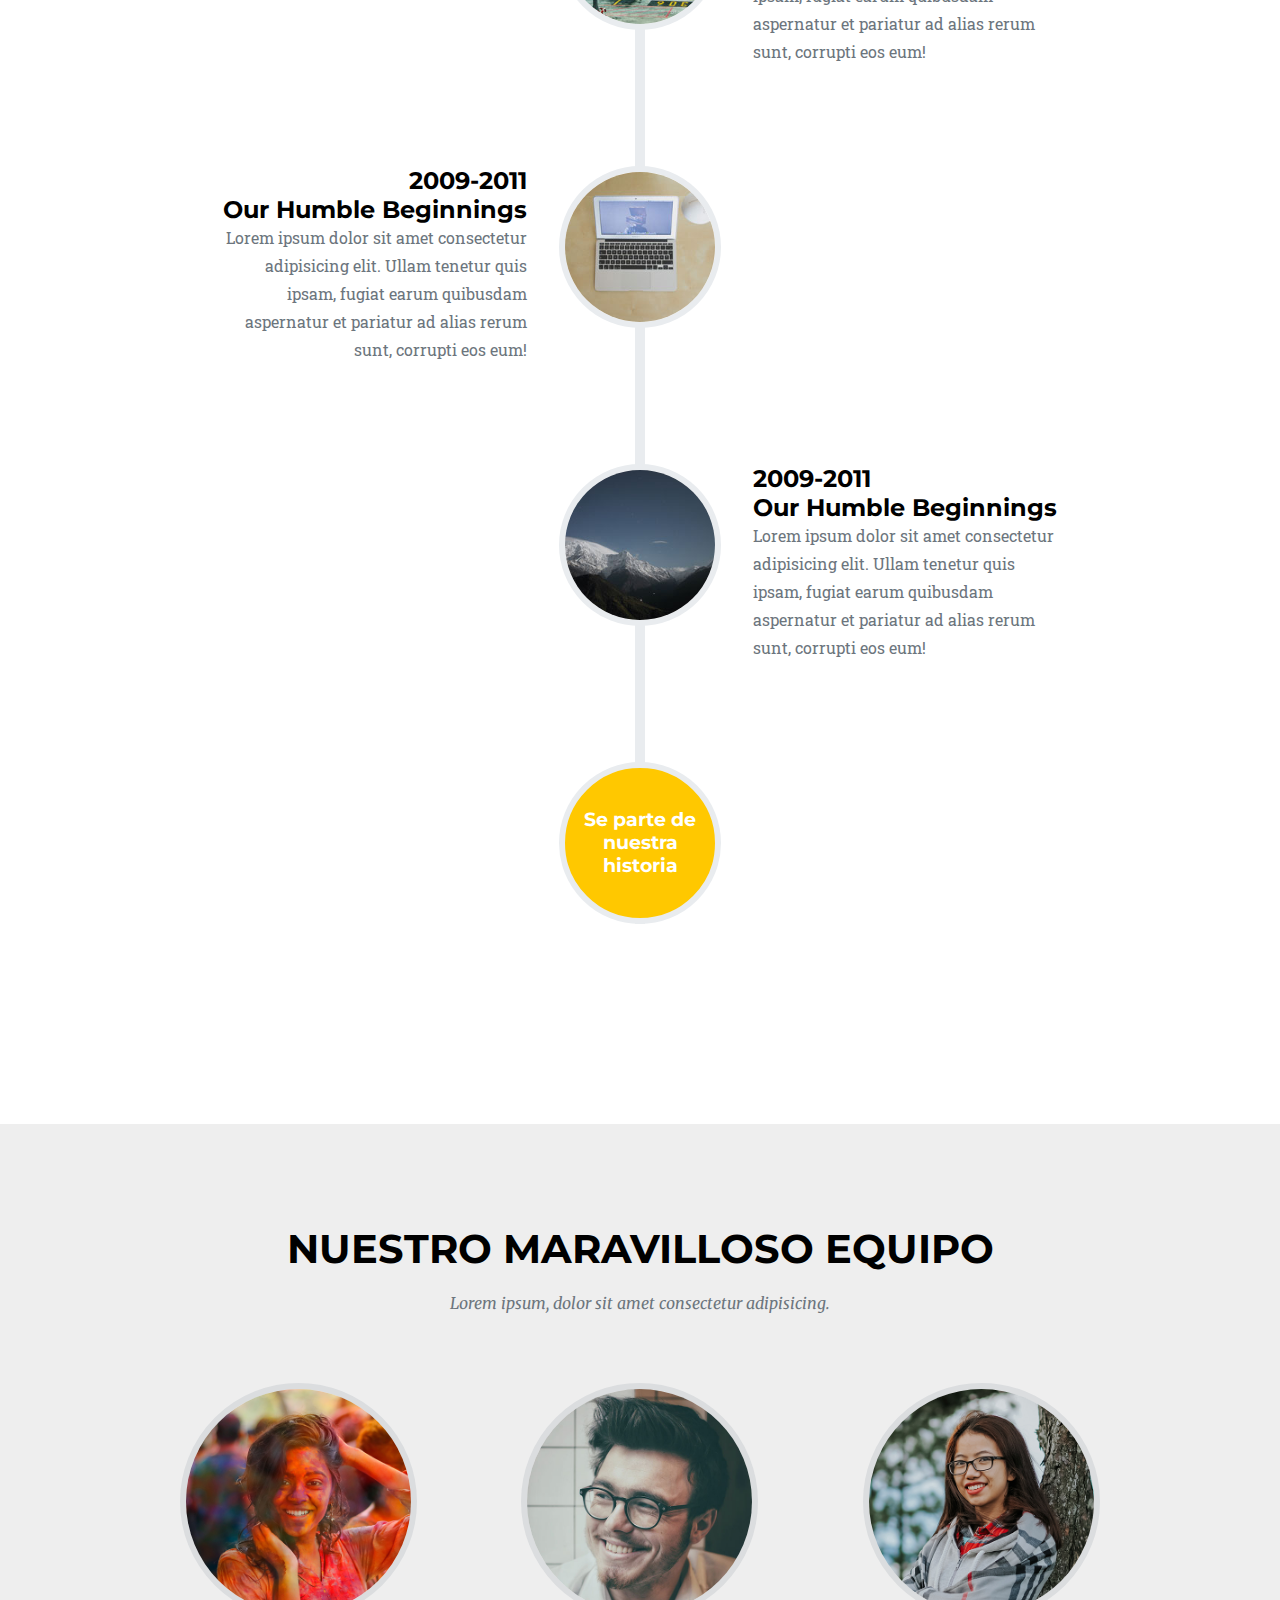
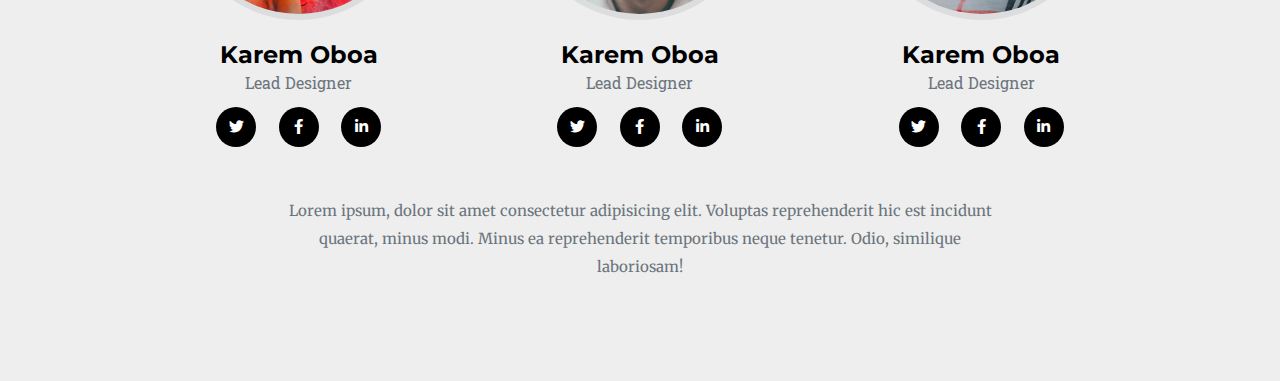
==== commit 7eae8f18: "terminado equipo" ====
--- a/01_Agencia/index.html
+++ b/01_Agencia/index.html
@@ -250,5 +250,86 @@
             </ul>
         </div>
     </section>
+    <section class="equipo  pt-10 pb-10">
+        <div class="equipo__contenedor contenedor">
+            <h2 class="titulo-n2 text-align mb-2">
+               nuestro maravilloso equipo 
+            </h2>
+            <p class="resumen-n2 text-align mb-7">
+                Lorem ipsum, dolor sit amet consectetur adipisicing.
+            </p>
+            <div class="equipo__contenedor__caja">
+                <article class="equipo__contenedor__caja__item">
+                    <div class="equipo__contenedor__caja__item__imgBox">
+                        <img src="img/team/1.jpg" alt="">
+                    </div>
+                    <h3 class="titulo-n3 text-align">
+                       Karem Oboa 
+                    </h3>
+                    <p class="resumen-n3 text-align">
+                        Lead Designer
+                    </p>
+                    <div class="equipo__contenedor__caja__item__redes">
+                        <a href="#">
+                            <i class="fab fa-twitter"></i>
+                        </a>
+                        <a href="#">
+                            <i class="fab fa-facebook-f"></i>
+                        </a>
+                        <a href="#">
+                            <i class="fab fa-linkedin-in"></i>
+                        </a>
+                    </div>
+                </article>
+                <article class="equipo__contenedor__caja__item">
+                    <div class="equipo__contenedor__caja__item__imgBox">
+                        <img src="img/team/2.jpg" alt="">
+                    </div>
+                    <h3 class="titulo-n3 text-align">
+                       Karem Oboa 
+                    </h3>
+                    <p class="resumen-n3 text-align">
+                        Lead Designer
+                    </p>
+                    <div class="equipo__contenedor__caja__item__redes">
+                        <a href="#">
+                            <i class="fab fa-twitter"></i>
+                        </a>
+                        <a href="#">
+                            <i class="fab fa-facebook-f"></i>
+                        </a>
+                        <a href="#">
+                            <i class="fab fa-linkedin-in"></i>
+                        </a>
+                    </div>
+                </article>
+                <article class="equipo__contenedor__caja__item">
+                    <div class="equipo__contenedor__caja__item__imgBox">
+                        <img src="img/team/3.jpg" alt="">
+                    </div>
+                    <h3 class="titulo-n3 text-align">
+                       Karem Oboa 
+                    </h3>
+                    <p class="resumen-n3 text-align">
+                        Lead Designer
+                    </p>
+                    <div class="equipo__contenedor__caja__item__redes">
+                        <a href="#">
+                            <i class="fab fa-twitter"></i>
+                        </a>
+                        <a href="#">
+                            <i class="fab fa-facebook-f"></i>
+                        </a>
+                        <a href="#">
+                            <i class="fab fa-linkedin-in"></i>
+                        </a>
+                    </div>
+                </article>
+            </div>
+            <div class="equipo__contenedor--descri text-align mt-5">
+                Lorem ipsum, dolor sit amet consectetur adipisicing elit. Voluptas reprehenderit hic est incidunt quaerat, minus modi. Minus ea reprehenderit temporibus neque tenetur. Odio, similique laboriosam!
+            </div>
+        </div>
+    </section>
 </body>
 </html>--- a/01_Agencia/css/estilos.css
+++ b/01_Agencia/css/estilos.css
@@ -425,4 +425,52 @@
   text-align: center;
 }
 
+.equipo {
+  background-color: #eeeeee;
+}
+.equipo__contenedor__caja {
+  display: flex;
+  justify-content: space-around;
+}
+.equipo__contenedor__caja__item__imgBox {
+  width: 22.5rem;
+  height: 22.5rem;
+  border: 0.6rem solid #dbdddf;
+  border-radius: 50%;
+  margin-bottom: 2rem;
+}
+.equipo__contenedor__caja__item__imgBox img {
+  width: 100%;
+  display: block;
+  border-radius: 50%;
+}
+.equipo__contenedor__caja__item__redes {
+  text-align: center;
+  margin-top: 1rem;
+}
+.equipo__contenedor__caja__item__redes a {
+  display: inline-block;
+}
+.equipo__contenedor__caja__item__redes a:not(:last-child) {
+  margin-right: 2rem;
+}
+.equipo__contenedor__caja__item__redes a i {
+  font-size: 1.5rem;
+  width: 4rem;
+  height: 4rem;
+  background-color: black;
+  color: white;
+  display: flex;
+  justify-content: center;
+  align-items: center;
+  border-radius: 50%;
+}
+.equipo__contenedor--descri {
+  font-family: "Merriweather", serif;
+  font-size: 1.5rem;
+  color: #6c757d;
+  padding: 0 15%;
+  line-height: 2.8rem;
+}
+
 /*# sourceMappingURL=estilos.css.map */
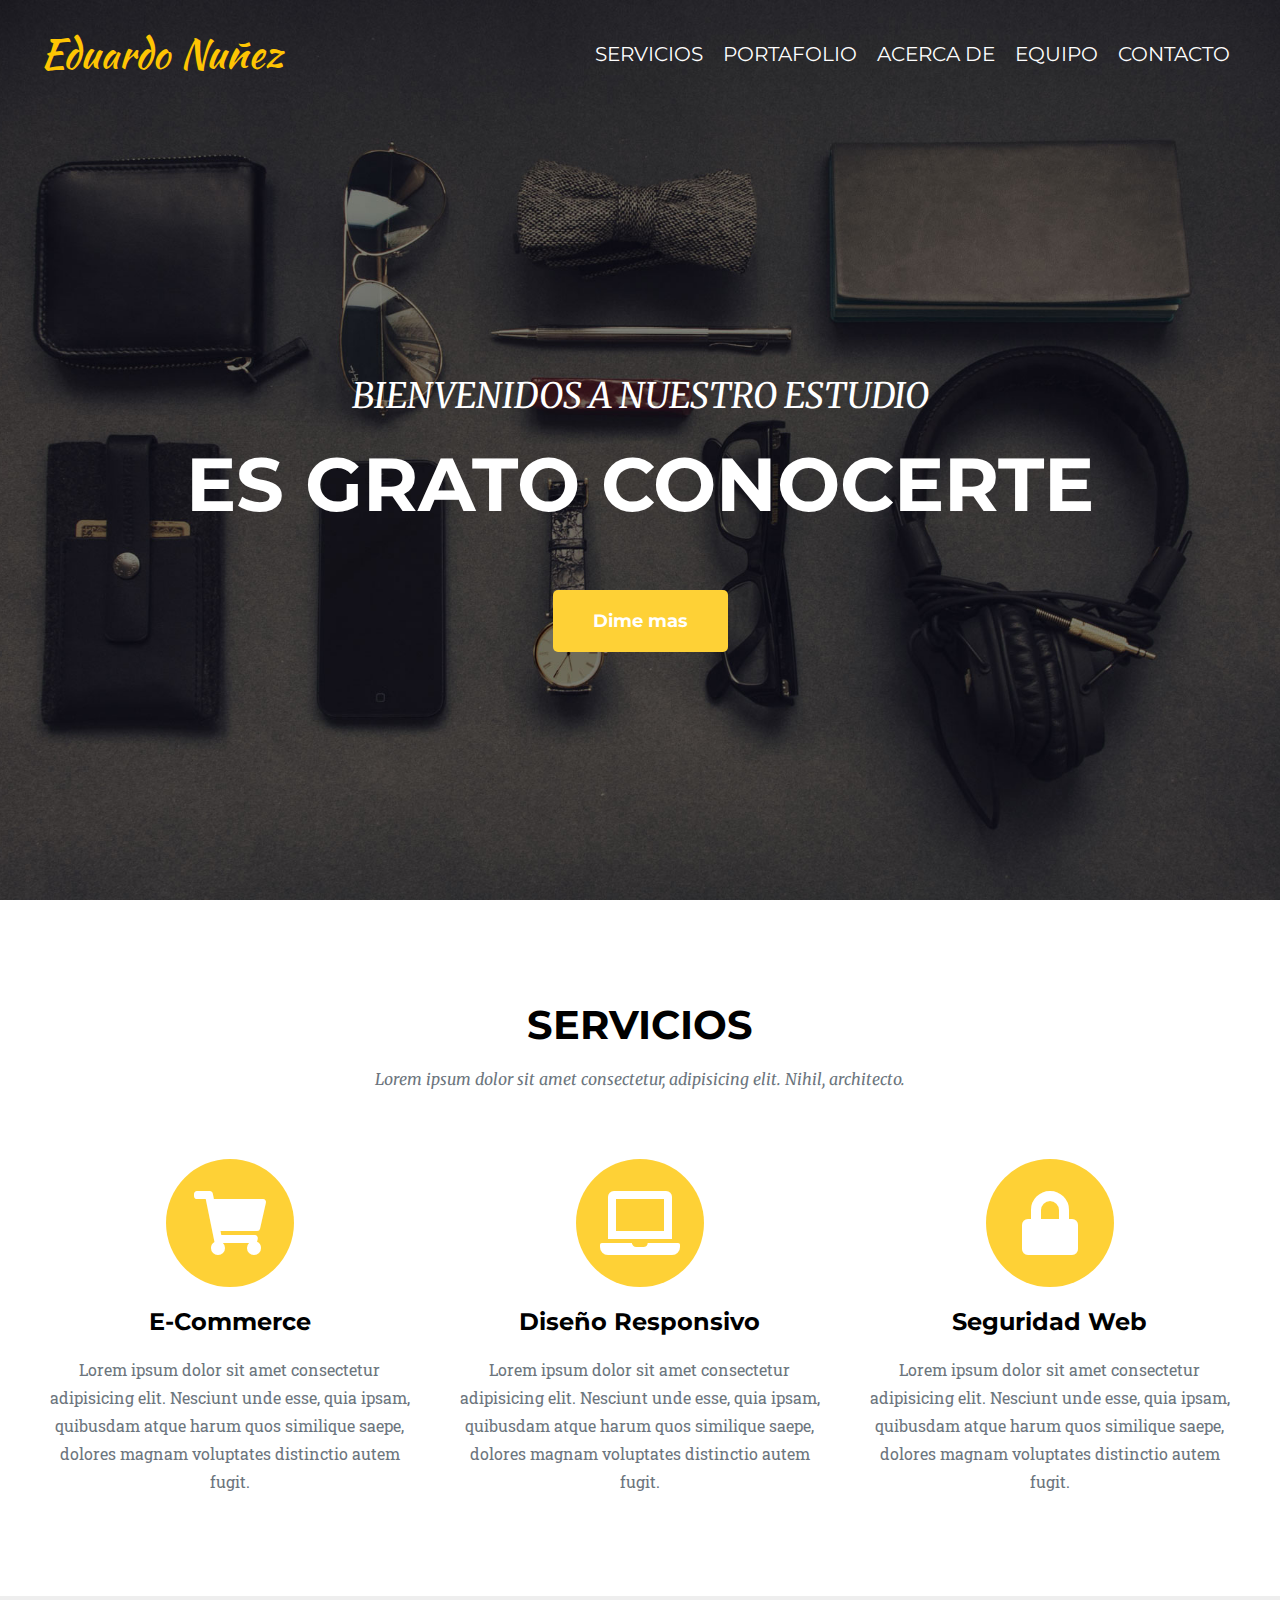
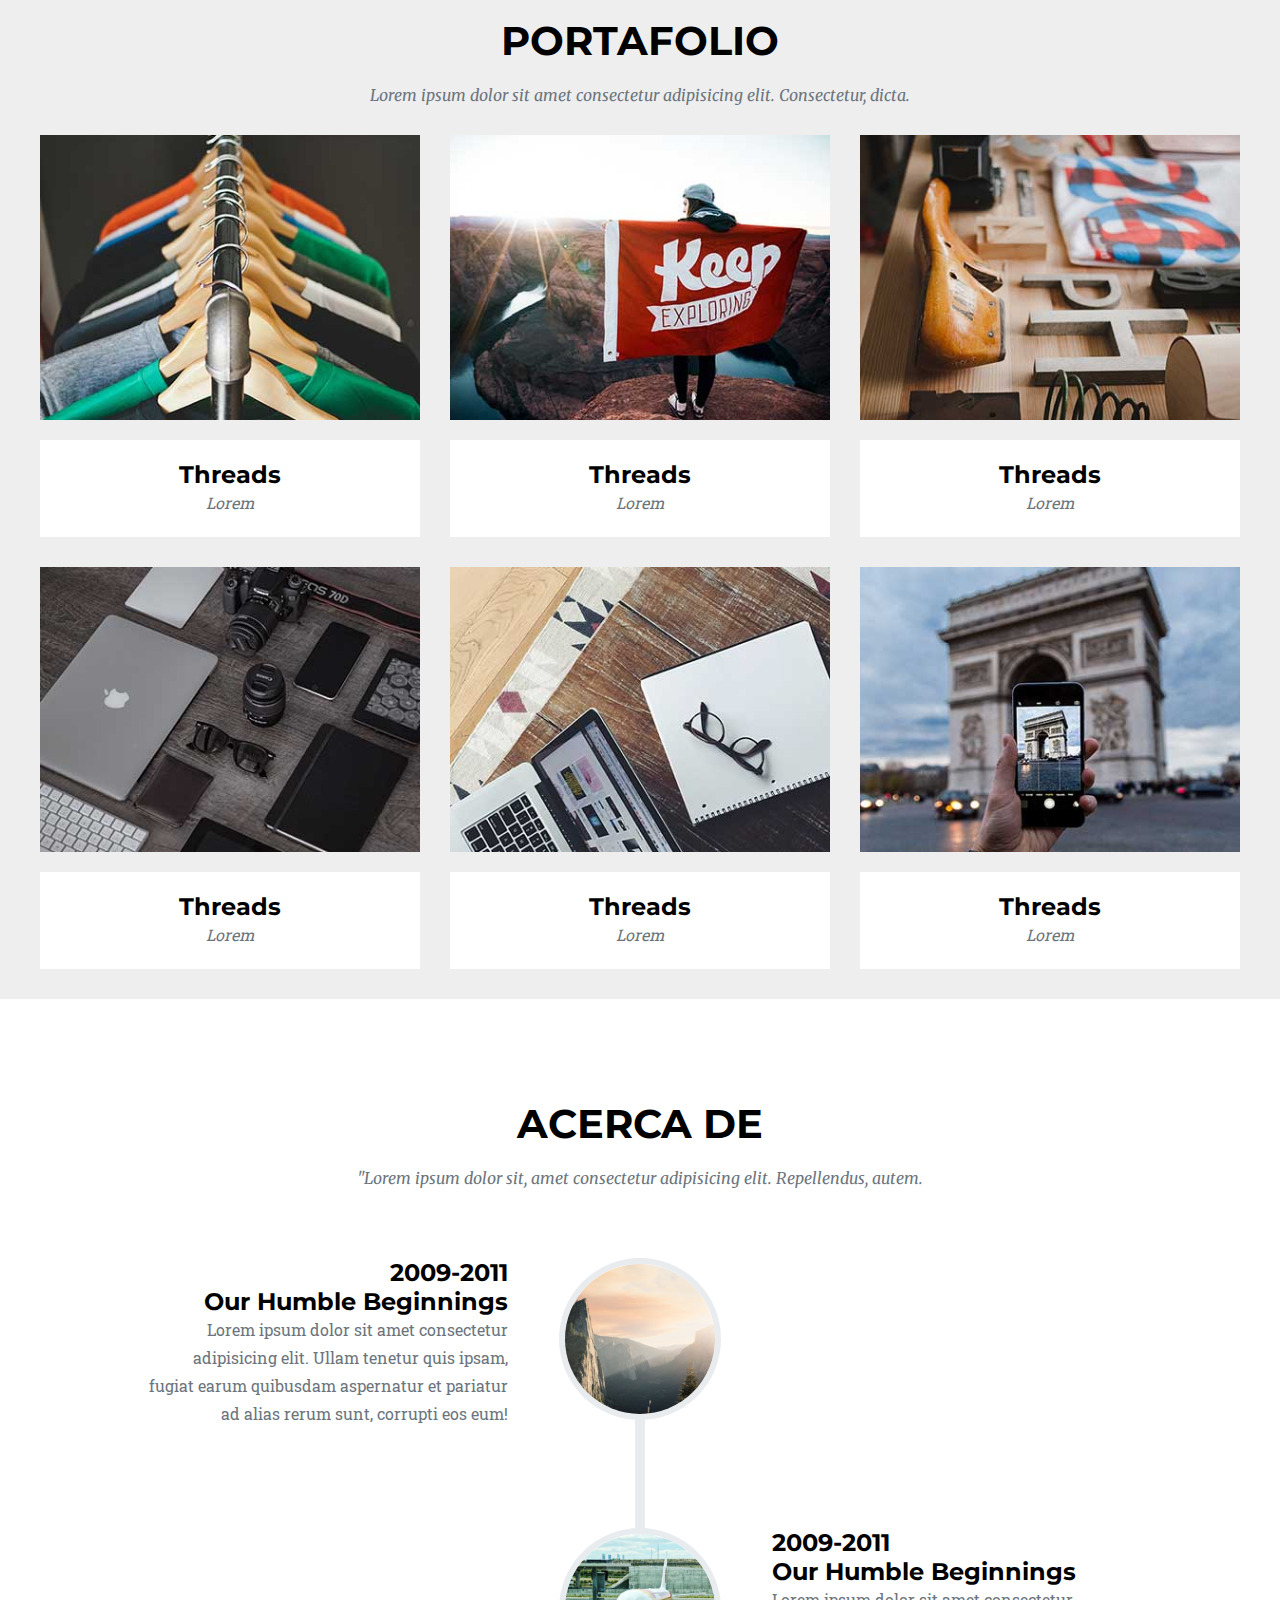
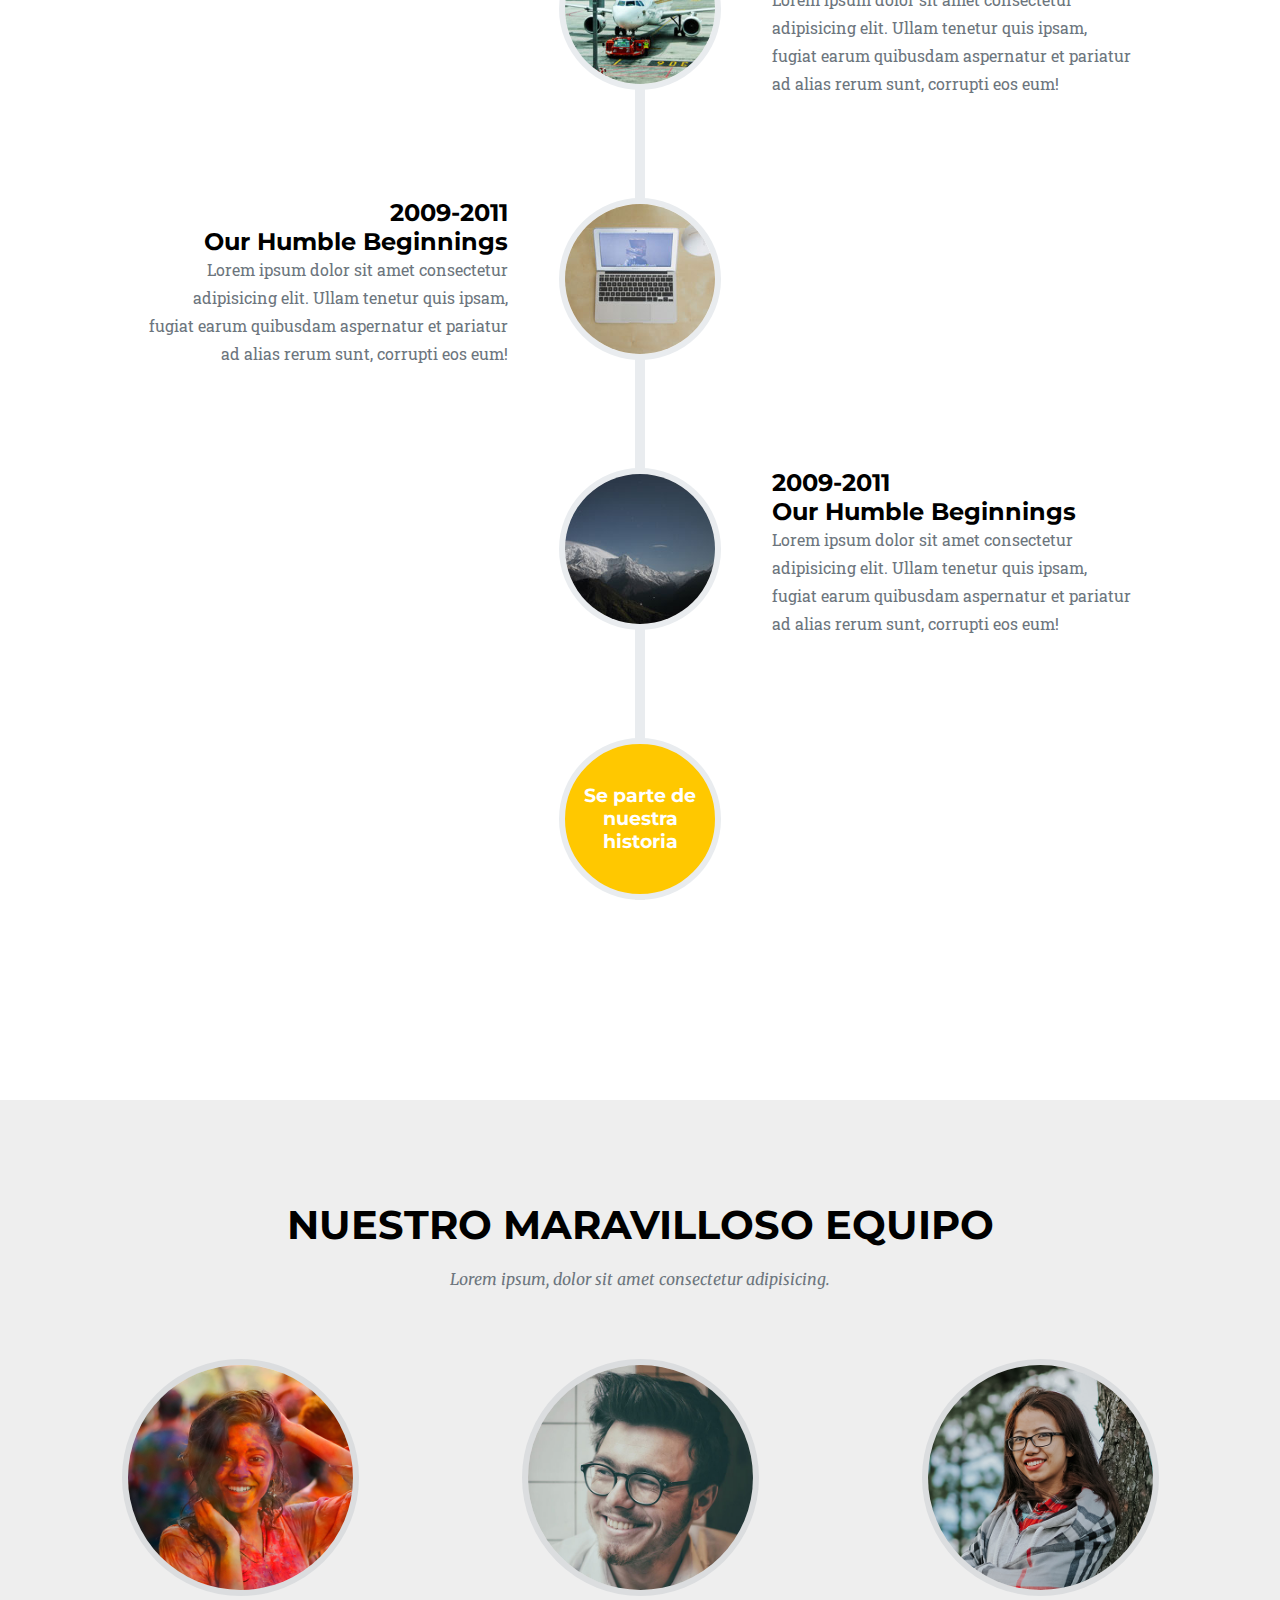
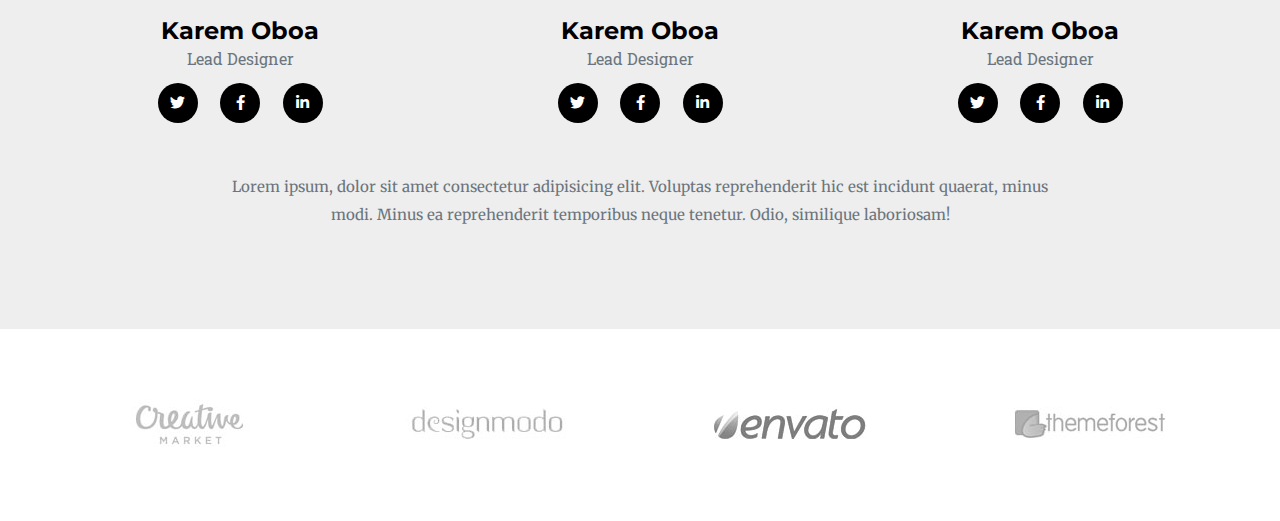
==== commit 7ebe1148: "terminado sponsors" ====
--- a/01_Agencia/index.html
+++ b/01_Agencia/index.html
@@ -331,5 +331,22 @@
             </div>
         </div>
     </section>
+    <section class="sponsors pt-7 pb-7">
+        <div class="sponsors__contenedor contenedor">
+            <a href="#">
+                <img src="img/logos/creative-market.jpg" alt="">
+            </a>
+            <a href="#">
+                <img src="img/logos/designmodo.jpg" alt="">
+            </a>
+            <a href="#">
+                <img src="img/logos/envato.jpg" alt="">
+            </a>
+            <a href="#">
+                <img src="img/logos/themeforest.jpg" alt="">
+            </a>
+
+        </div>
+    </section>
 </body>
 </html>--- a/01_Agencia/css/estilos.css
+++ b/01_Agencia/css/estilos.css
@@ -27,7 +27,7 @@
 
 /**********************************/
 .contenedor {
-  width: 80%;
+  width: 120rem;
   margin-left: auto;
   margin-right: auto;
 }
@@ -473,4 +473,12 @@
   line-height: 2.8rem;
 }
 
+.sponsors__contenedor {
+  display: flex;
+  justify-content: space-around;
+}
+.sponsors__contenedor a {
+  display: inline-block;
+}
+
 /*# sourceMappingURL=estilos.css.map */
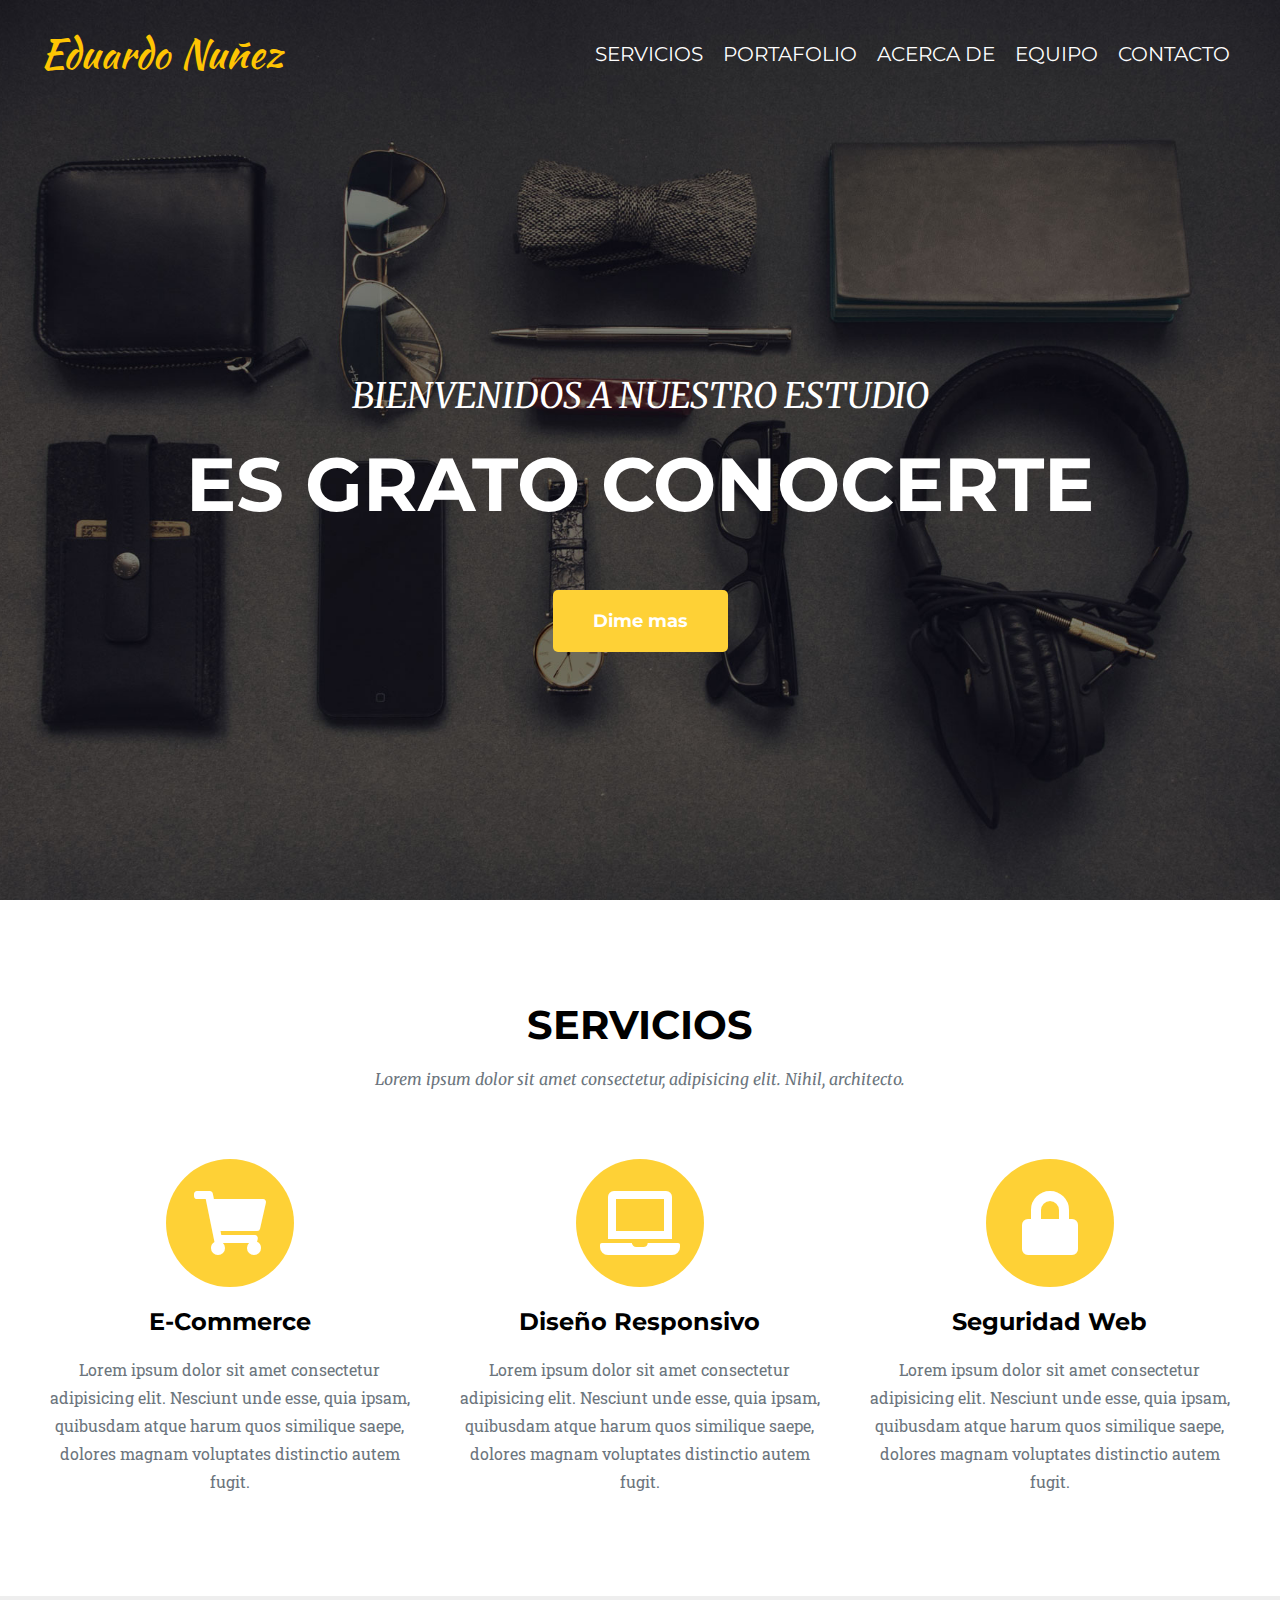
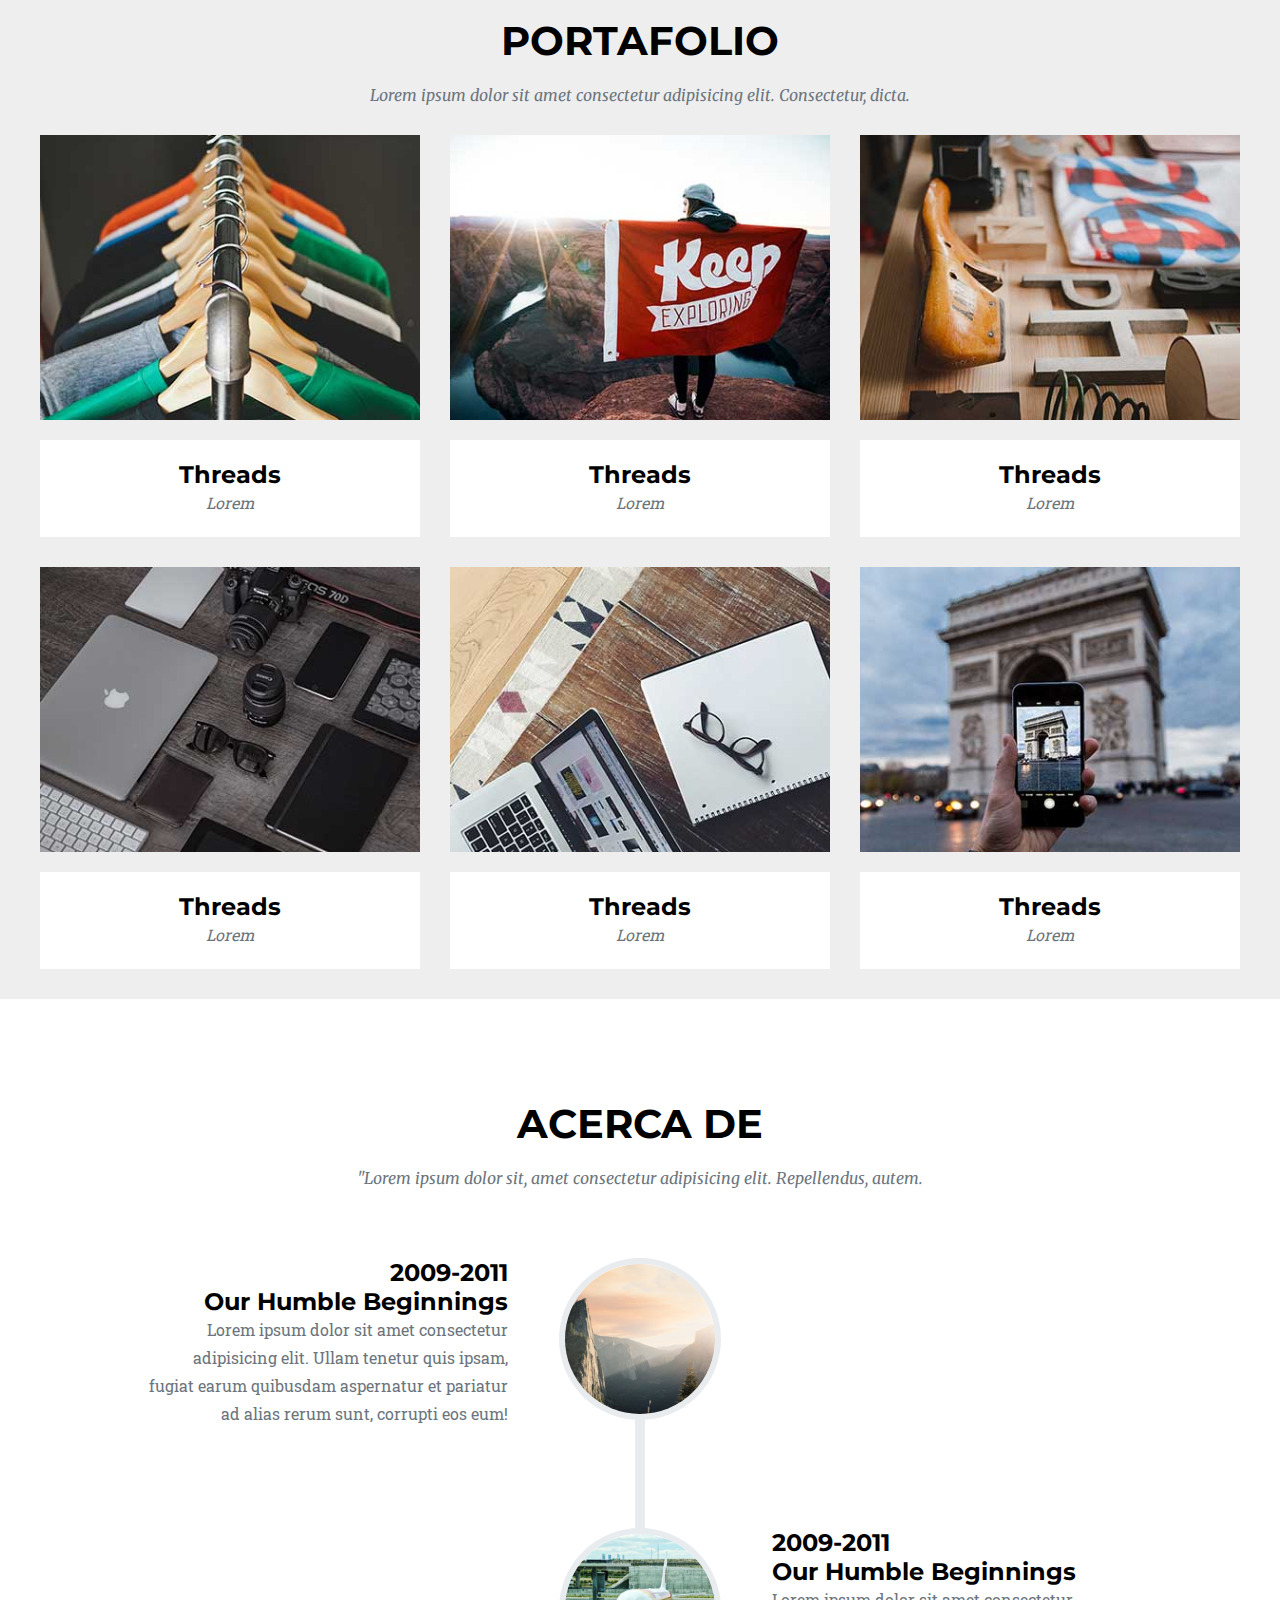
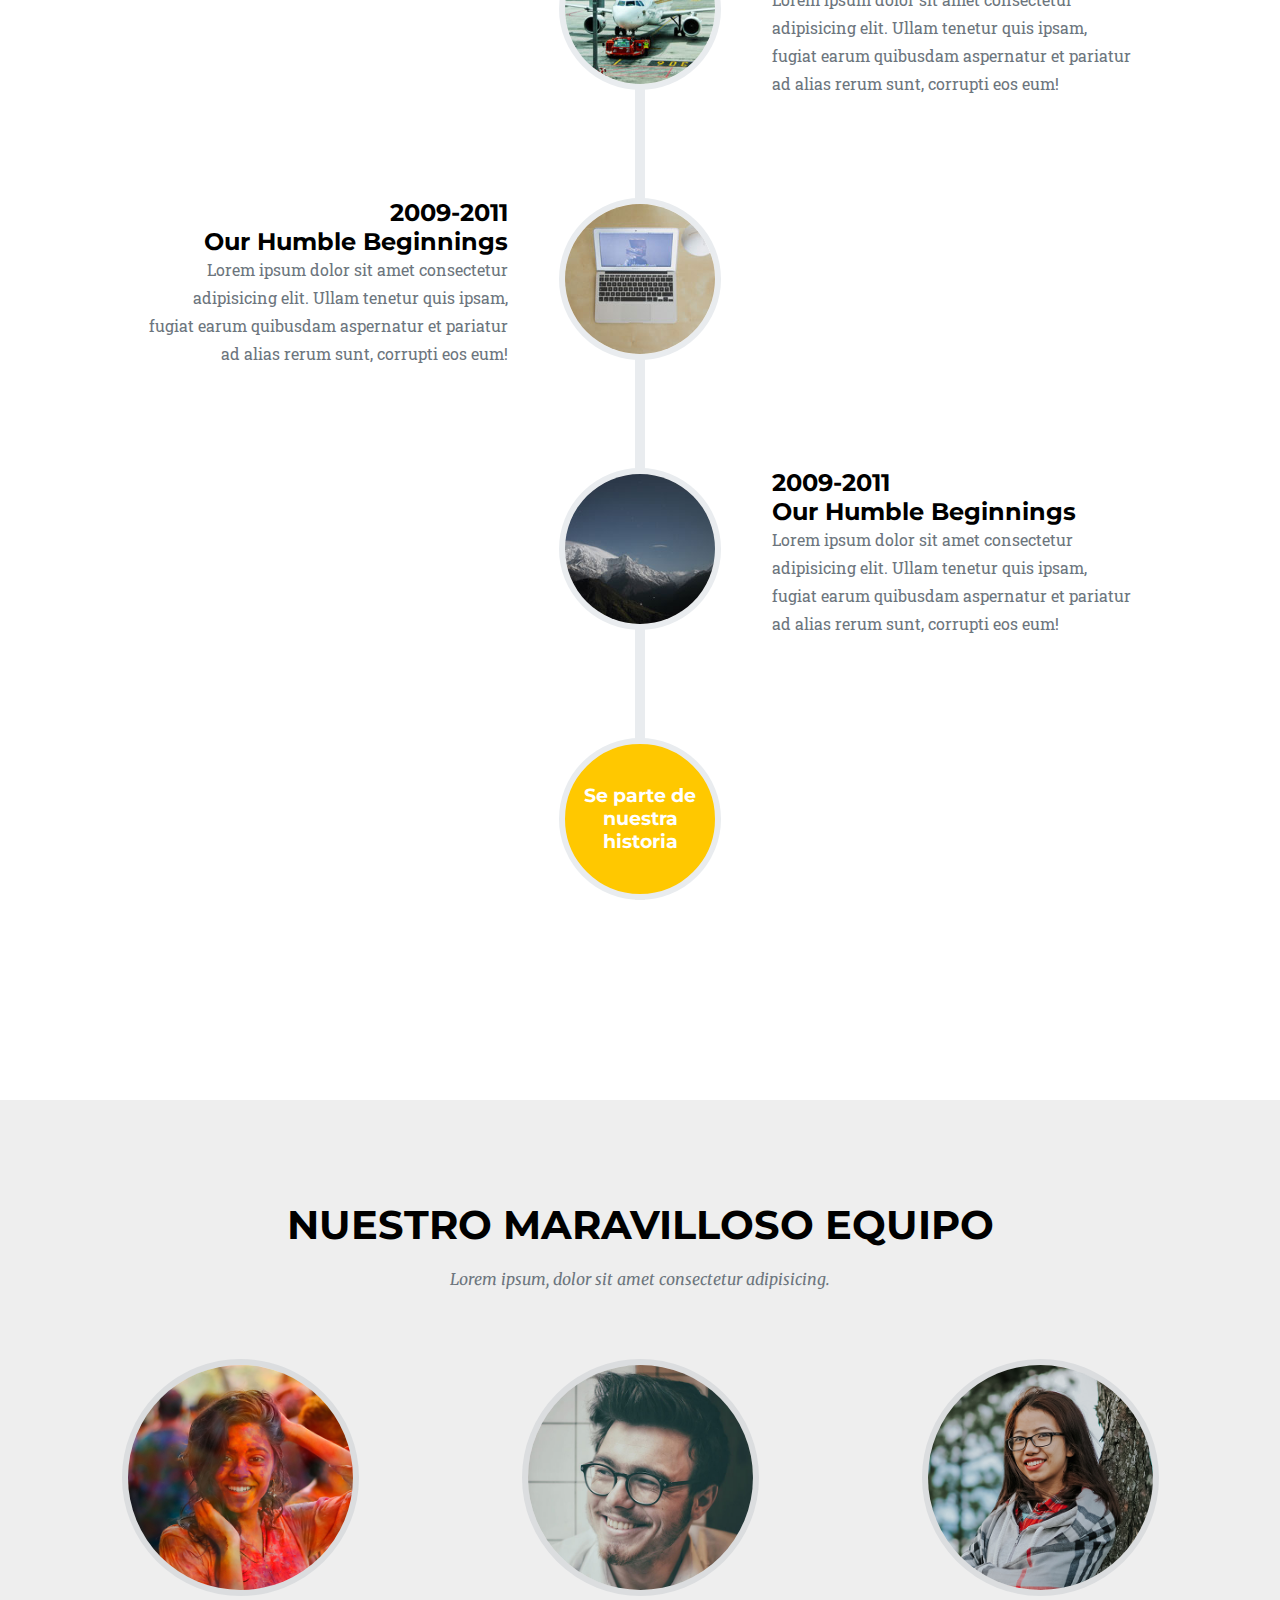
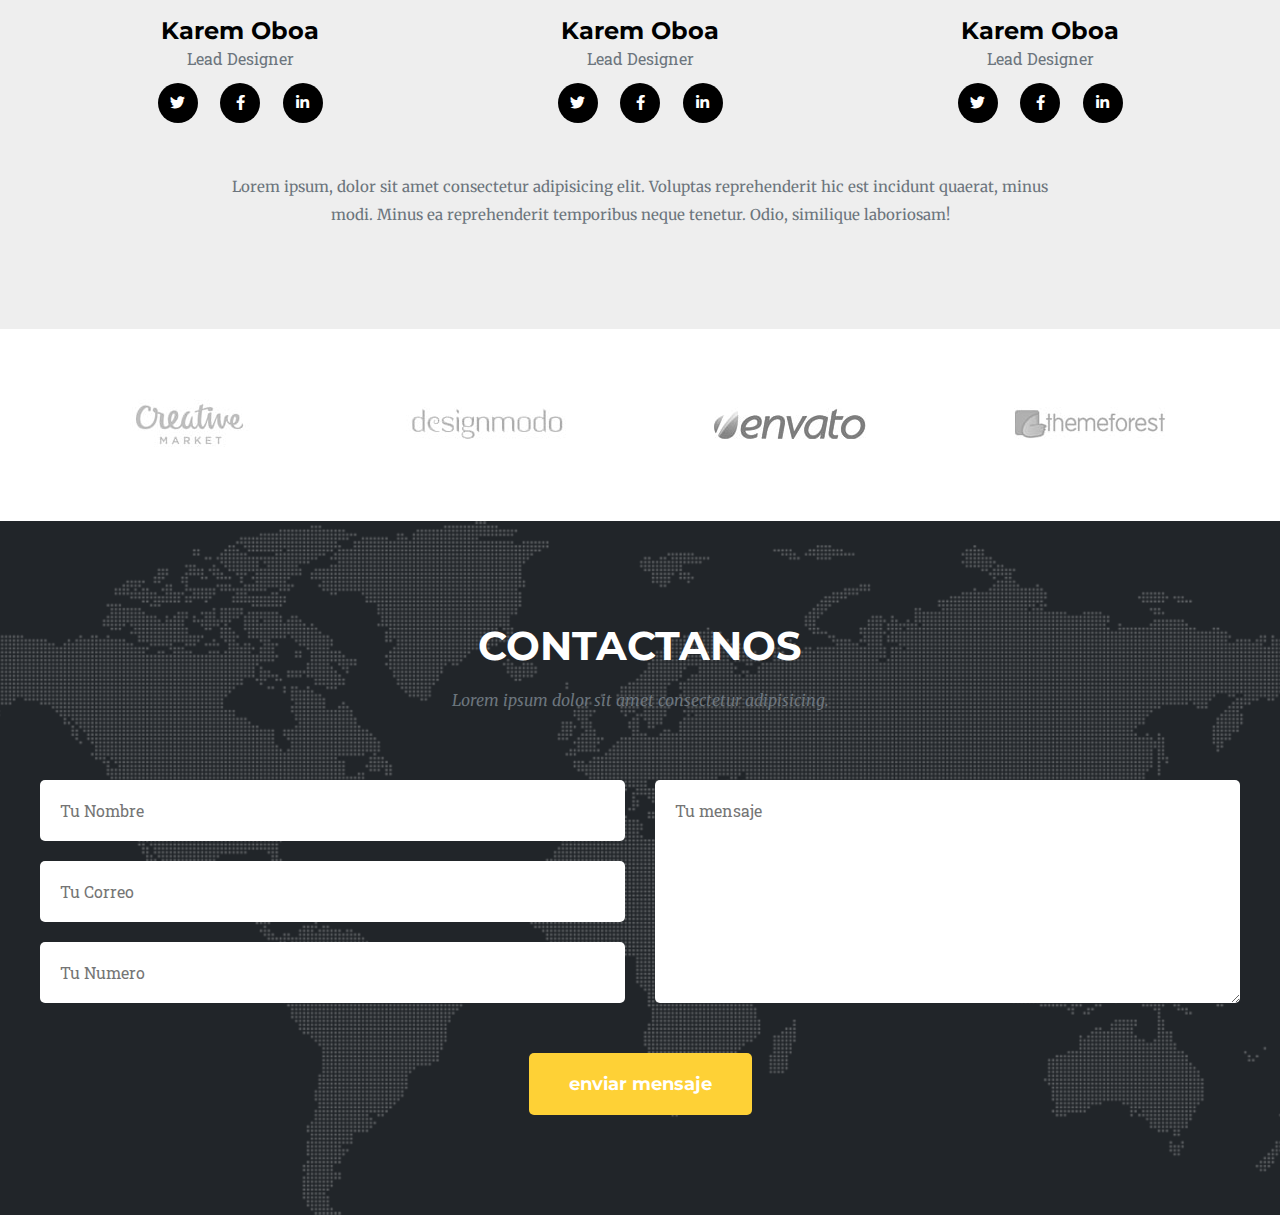
==== commit f02ce526: "terminado contacto" ====
--- a/01_Agencia/index.html
+++ b/01_Agencia/index.html
@@ -348,5 +348,33 @@
 
         </div>
     </section>
+    <section class="contacto pt-10 pb-10">
+        <div class="contacto__contenedor contenedor">
+            <h2 class="titulo-n2 mb-2 text-white">Contactanos</h2>
+            <p class="resumen-n2 mb-7">Lorem ipsum dolor sit amet consectetur adipisicing.</p>
+            <form action="" class="contacto__contenedor__form">
+                <div class="contacto__contenedor__form__col">
+                    <div class="contacto__contenedor__form__col--formGroup">
+                        <input type="text" placeholder="Tu Nombre">
+                    </div>
+                    <div class="contacto__contenedor__form__col--formGroup">
+                        <input type="text" placeholder="Tu Correo">
+                    </div>
+                    <div class="contacto__contenedor__form__col--formGroup">
+                        <input type="text" placeholder="Tu Numero">
+                    </div>
+                </div>
+                <div class="contacto__contenedor__form__col ">
+                    <div class="contacto__contenedor__form__col--formGroup height-100 ">
+                        <textarea cols="30" rows="5" placeholder="Tu mensaje" class="height-100" ></textarea>
+                    </div>
+                </div>
+                <div class="contacto__contenedor__form--btnBox text-align mt-5">
+                  <input type="submit" class="btn btn-amarillo" value="enviar mensaje">
+                </div>
+            </form>
+
+        </div>
+    </section>
 </body>
 </html>--- a/01_Agencia/css/estilos.css
+++ b/01_Agencia/css/estilos.css
@@ -38,16 +38,25 @@
   font-weight: 700;
   padding: 2rem 4rem;
   border-radius: 0.5rem;
+  display: inline-block;
+  border: none;
+  cursor: pointer;
 }
 
 .btn-amarillo {
   color: white;
   background-color: #fed136;
+  transition: all 0.3s;
+}
+.btn-amarillo:hover {
+  background-color: #fec810;
+  transition: all 0.3s;
 }
 
 .titulo-n2 {
   font-family: "Montserrat", sans-serif;
   font-size: 4rem;
+  text-align: center;
   text-transform: uppercase;
 }
 
@@ -60,6 +69,7 @@
   font-family: "Merriweather", serif;
   font-size: 1.6rem;
   color: #6c757d;
+  text-align: center;
   font-style: italic;
 }
 
@@ -76,6 +86,14 @@
 
 .text-align {
   text-align: center;
+}
+
+.text-white {
+  color: white;
+}
+
+.height-100 {
+  height: 100%;
 }
 
 .mb-1 {
@@ -481,4 +499,35 @@
   display: inline-block;
 }
 
+.contacto {
+  background-image: url(../img/map-image.png);
+  background-color: #212529;
+  background-size: cover;
+  background-position: center;
+}
+.contacto__contenedor__form {
+  display: flex;
+  justify-content: space-between;
+  flex-wrap: wrap;
+}
+.contacto__contenedor__form__col {
+  width: calc(50% - 1.5rem);
+}
+.contacto__contenedor__form__col--formGroup:not(:last-child) {
+  margin-bottom: 2rem;
+}
+.contacto__contenedor__form__col--formGroup input, .contacto__contenedor__form__col--formGroup textarea {
+  width: 100%;
+  font-size: 1.6rem;
+  padding: 2rem;
+  box-sizing: border-box;
+  font-family: "Roboto Slab", serif;
+  border-radius: 0.5rem;
+  border: none;
+  outline: 0;
+}
+.contacto__contenedor__form--btnBox {
+  width: 100%;
+}
+
 /*# sourceMappingURL=estilos.css.map */
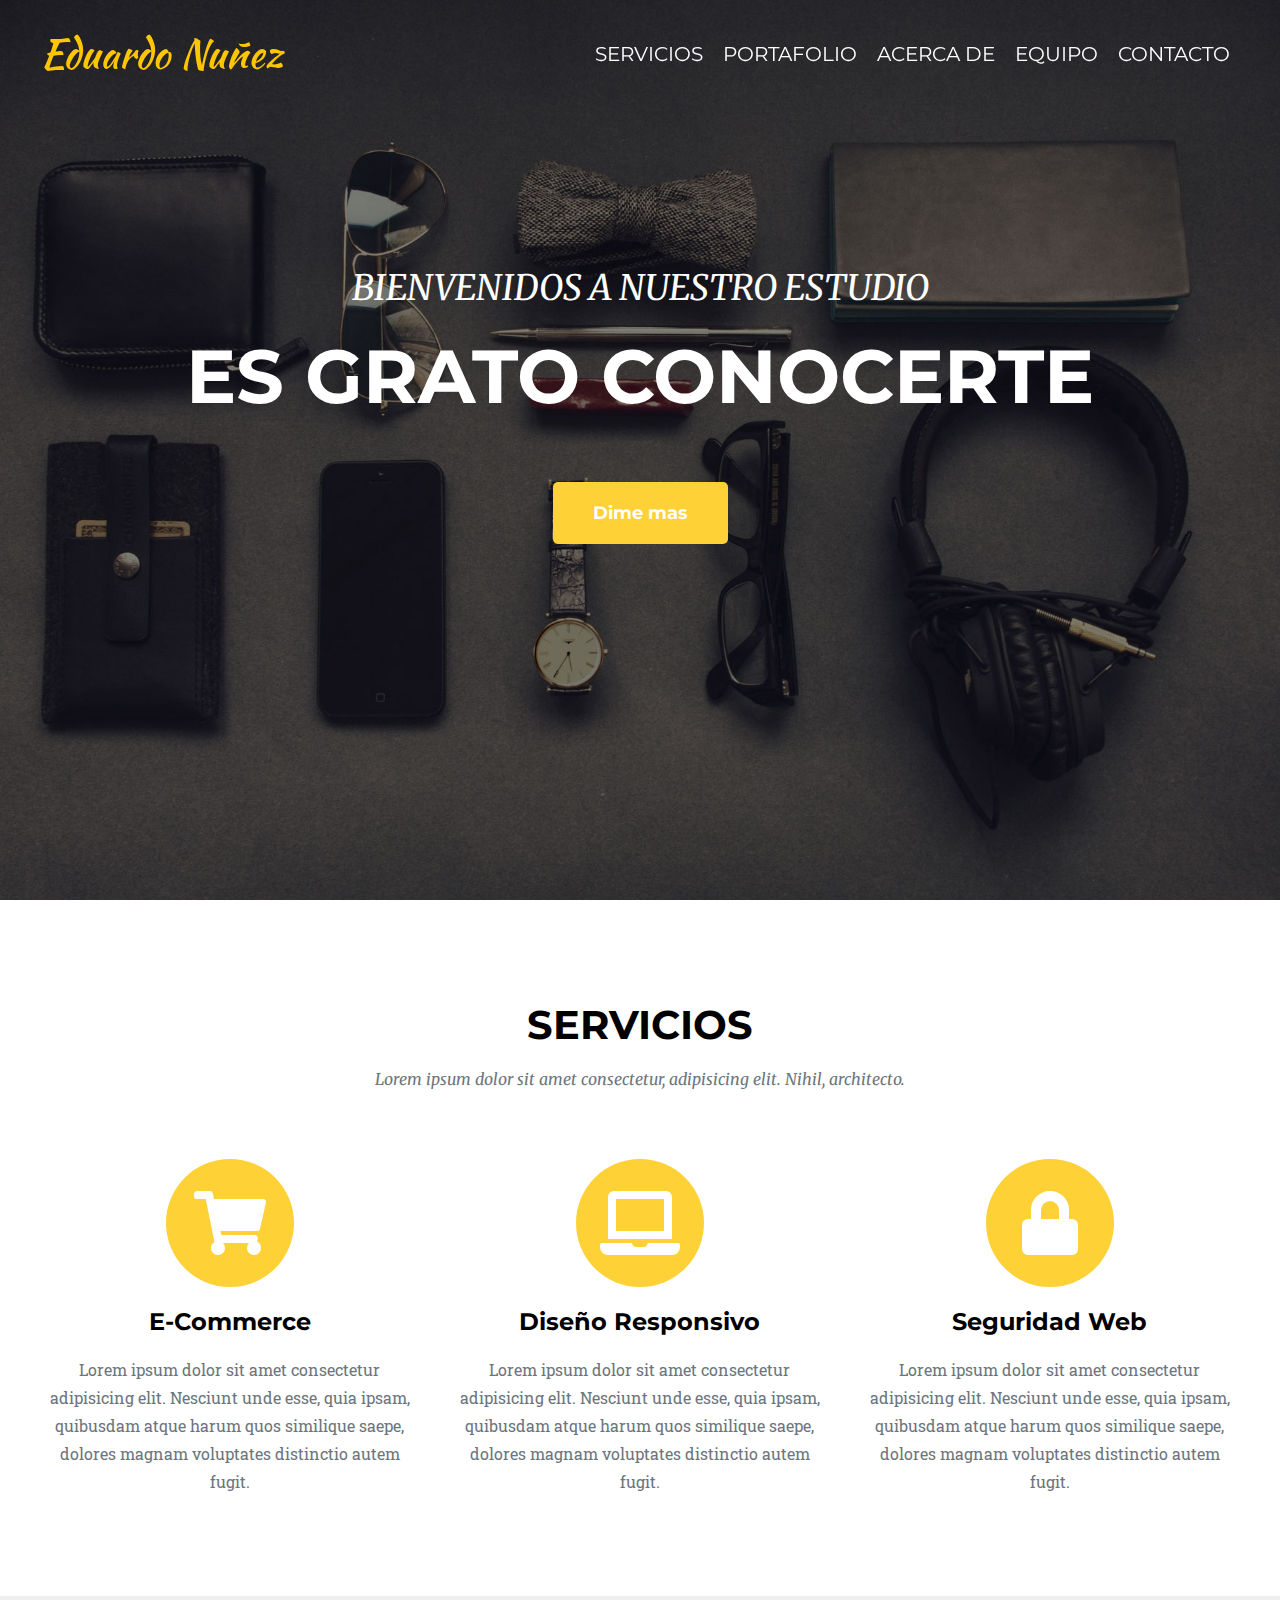
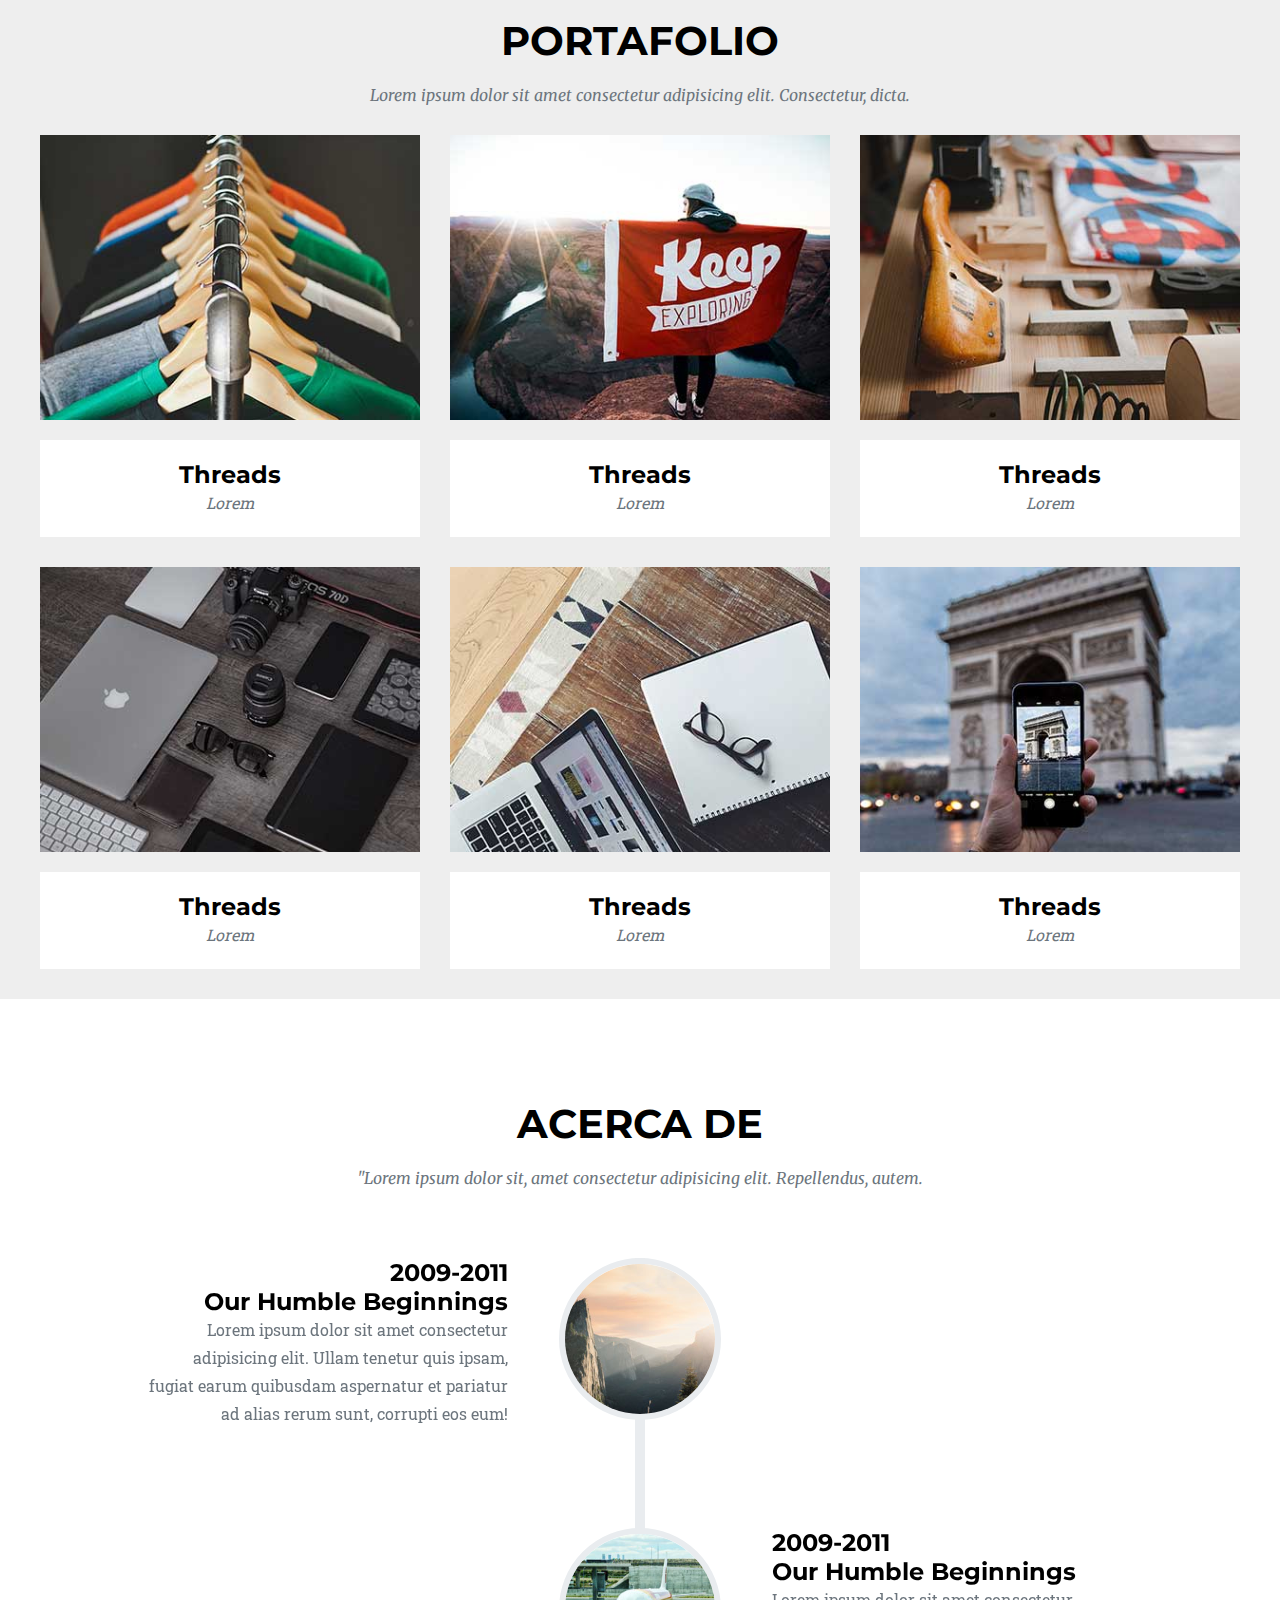
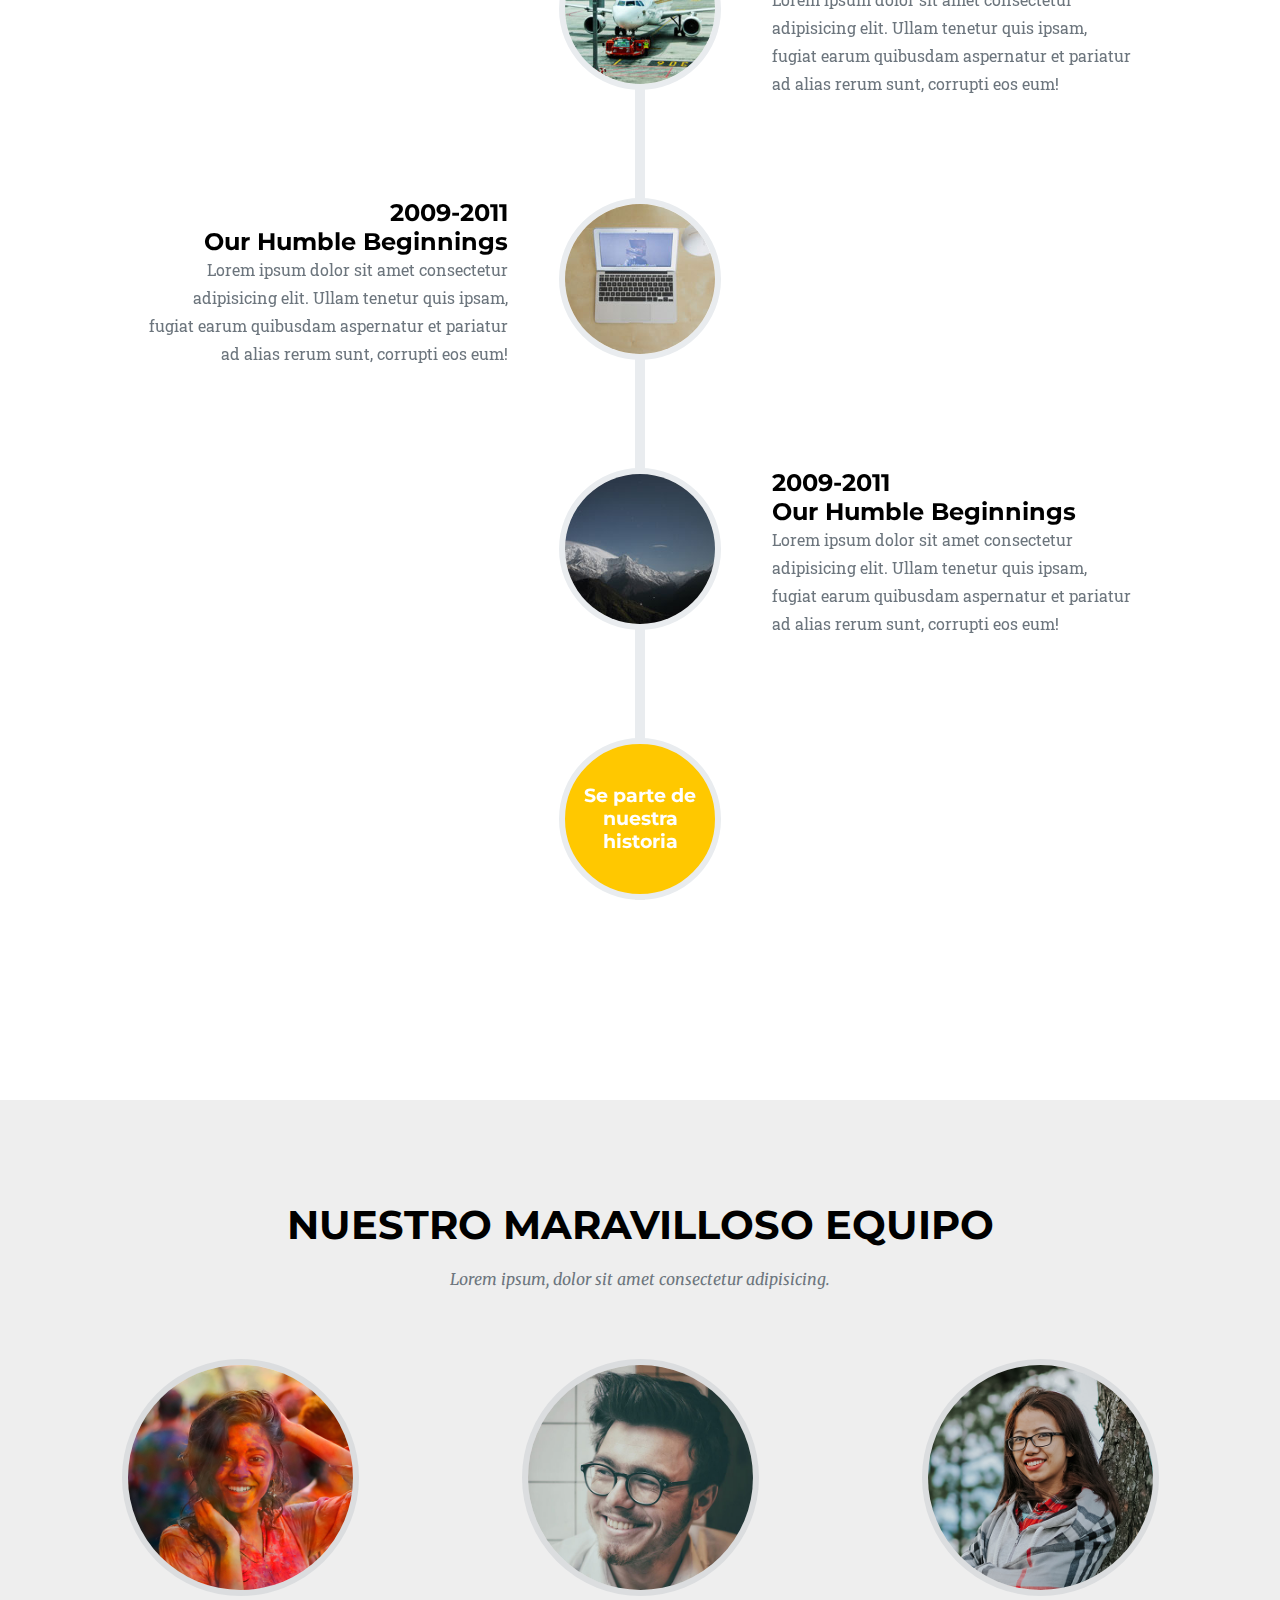
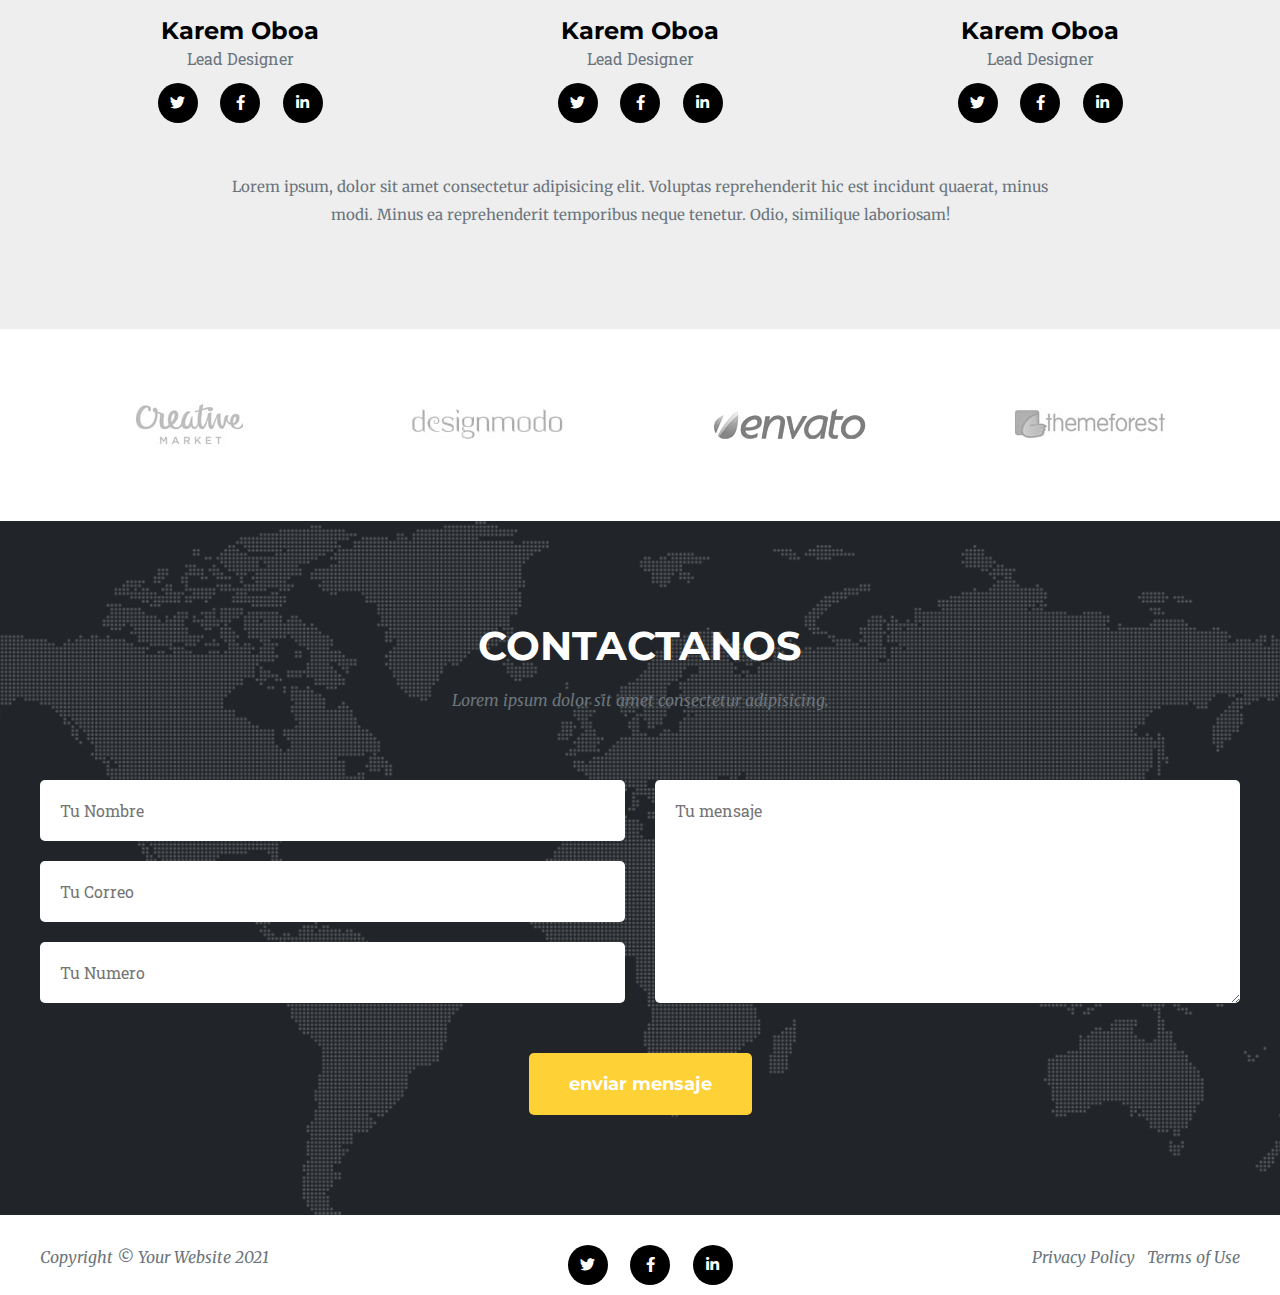
==== commit e71bc0f2: "javascript comenzamos" ====
--- a/01_Agencia/index.html
+++ b/01_Agencia/index.html
@@ -376,5 +376,32 @@
 
         </div>
     </section>
+    <footer class="footer pt-2 pb-">
+        <div class="footer__contenedor contenedor">
+            <div class="footer__contenedor__texto1">
+                <p class="resumen-n2 text-align">Copyright © Your Website 2021</p>
+            </div>
+            <div class="footer__contenedor__redes">
+                <a href="#">
+                    <i class="fab fa-twitter"></i>
+                </a>
+                <a href="#">
+                    <i class="fab fa-facebook-f"></i>
+                </a>
+                <a href="#">
+                    <i class="fab fa-linkedin-in"></i>
+                </a> 
+            </div>
+            <div class="footer__contenedor__texto2">
+                <a class="resumen-n2 text-align" href="#">
+                Privacy Policy
+                </a> 
+                <a  class="resumen-n2 text-align" href="#">
+                    Terms of Use
+                    </a> 
+            </div>
+        </div>
+    </footer>
+    <script src="js/codigo.js"></script>
 </body>
 </html>--- a/01_Agencia/css/estilos.css
+++ b/01_Agencia/css/estilos.css
@@ -264,6 +264,9 @@
 }
 .header__nav {
   padding: 2.5rem 0;
+  position: fixed;
+  width: 100%;
+  transition: all 0.3s;
 }
 .header__nav__contenedor {
   display: flex;
@@ -274,6 +277,7 @@
   color: #fec503;
   font-family: "Kaushan Script", cursive;
   font-size: 4rem;
+  transition: all 0.3s;
 }
 .header__nav__contenedor__menu {
   display: flex;
@@ -289,6 +293,15 @@
 }
 .header__nav__contenedor__menu__item--link:hover {
   color: #fec503;
+  transition: all 0.3s;
+}
+.header__nav.active {
+  background-color: #212529;
+  padding: 1rem 0;
+  transition: all 0.3s;
+}
+.header__nav.active .header__nav__contenedor--logo {
+  font-size: 3rem;
   transition: all 0.3s;
 }
 .header__bienvenida {
@@ -530,4 +543,42 @@
   width: 100%;
 }
 
+.footer__contenedor {
+  display: flex;
+  justify-content: space-between;
+}
+.footer__contenedor__redes {
+  text-align: center;
+  padding: 1rem;
+}
+.footer__contenedor__redes a {
+  display: inline-block;
+}
+.footer__contenedor__redes a:not(:last-child) {
+  margin-right: 2rem;
+}
+.footer__contenedor__redes i {
+  font-size: 1.5rem;
+  width: 4rem;
+  height: 4rem;
+  background-color: black;
+  display: flex;
+  color: white;
+  justify-content: center;
+  align-items: center;
+  border-radius: 50%;
+}
+.footer__contenedor__texto1 {
+  padding: 1.2rem 0;
+}
+.footer__contenedor__texto2 {
+  padding: 1.2rem 0;
+}
+.footer__contenedor__texto2 a {
+  display: inline-block;
+}
+.footer__contenedor__texto2 a:not(:last-child) {
+  margin-right: 1rem;
+}
+
 /*# sourceMappingURL=estilos.css.map */
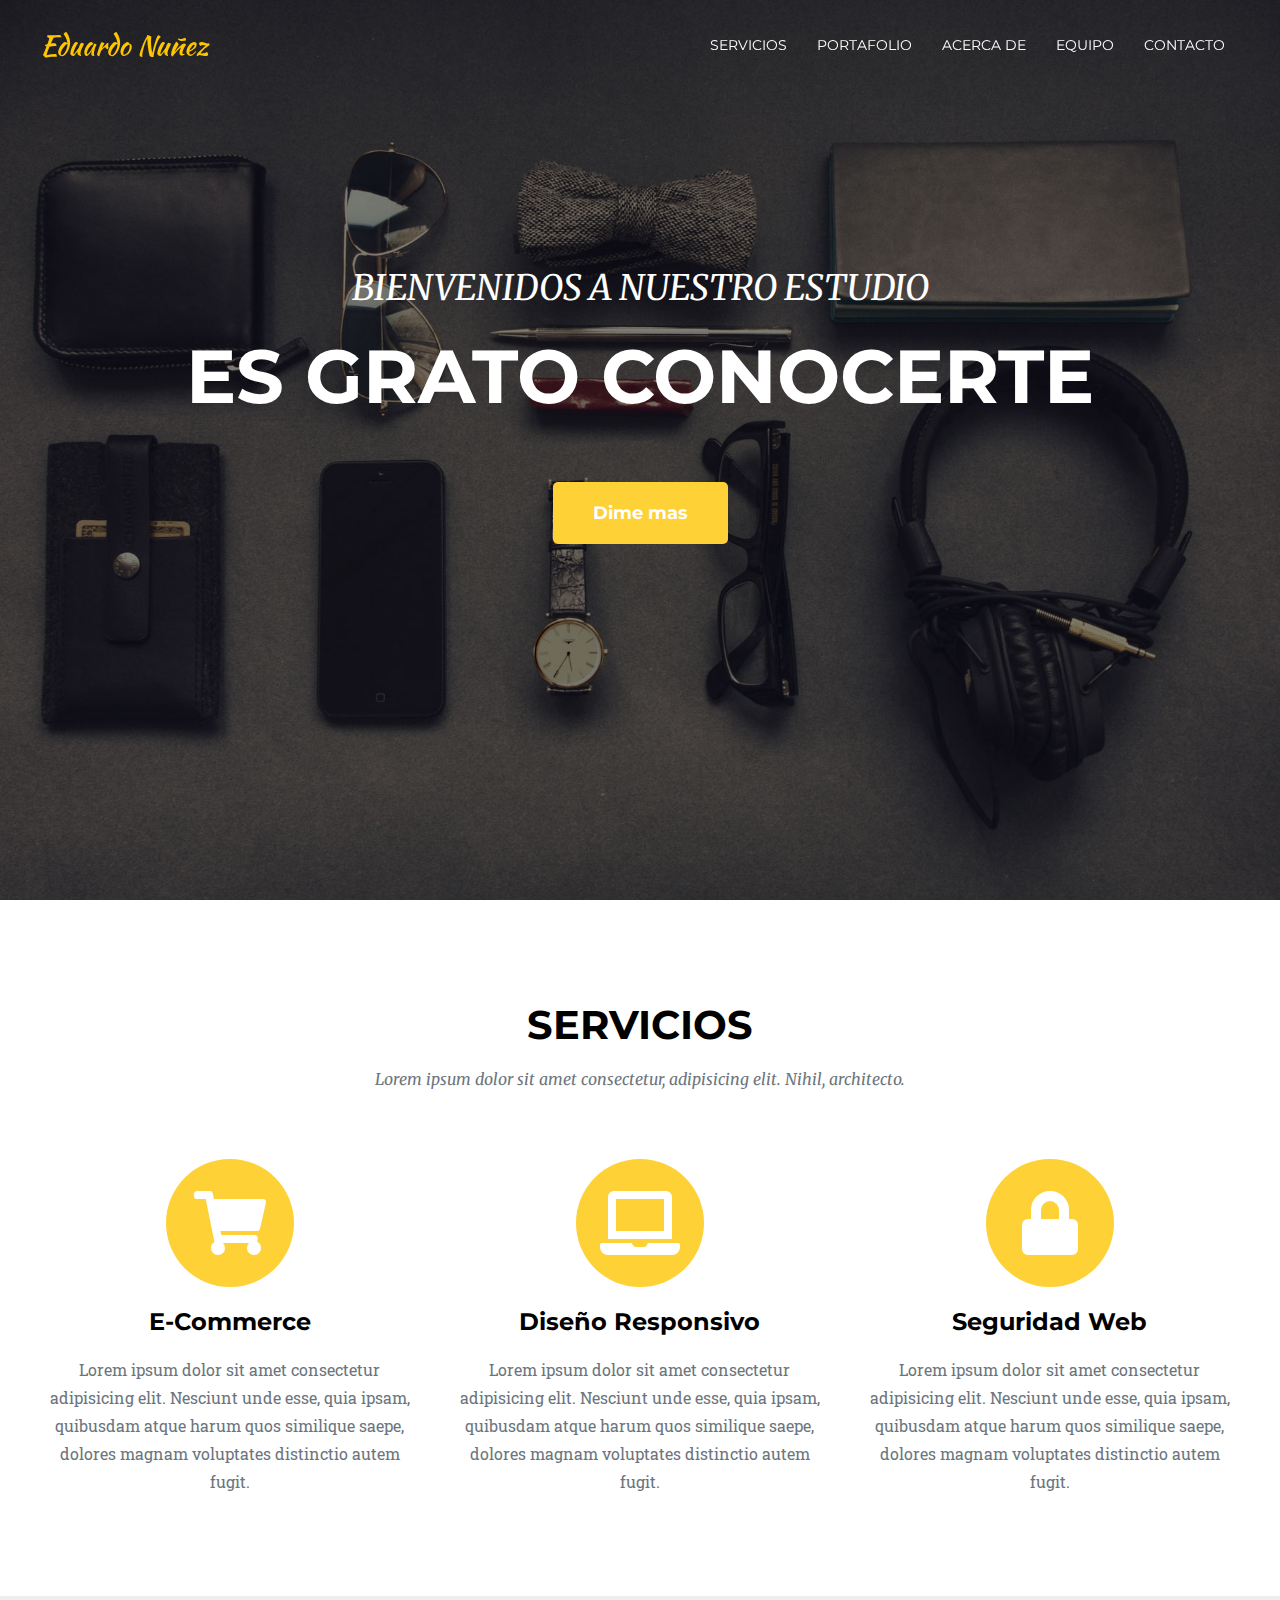
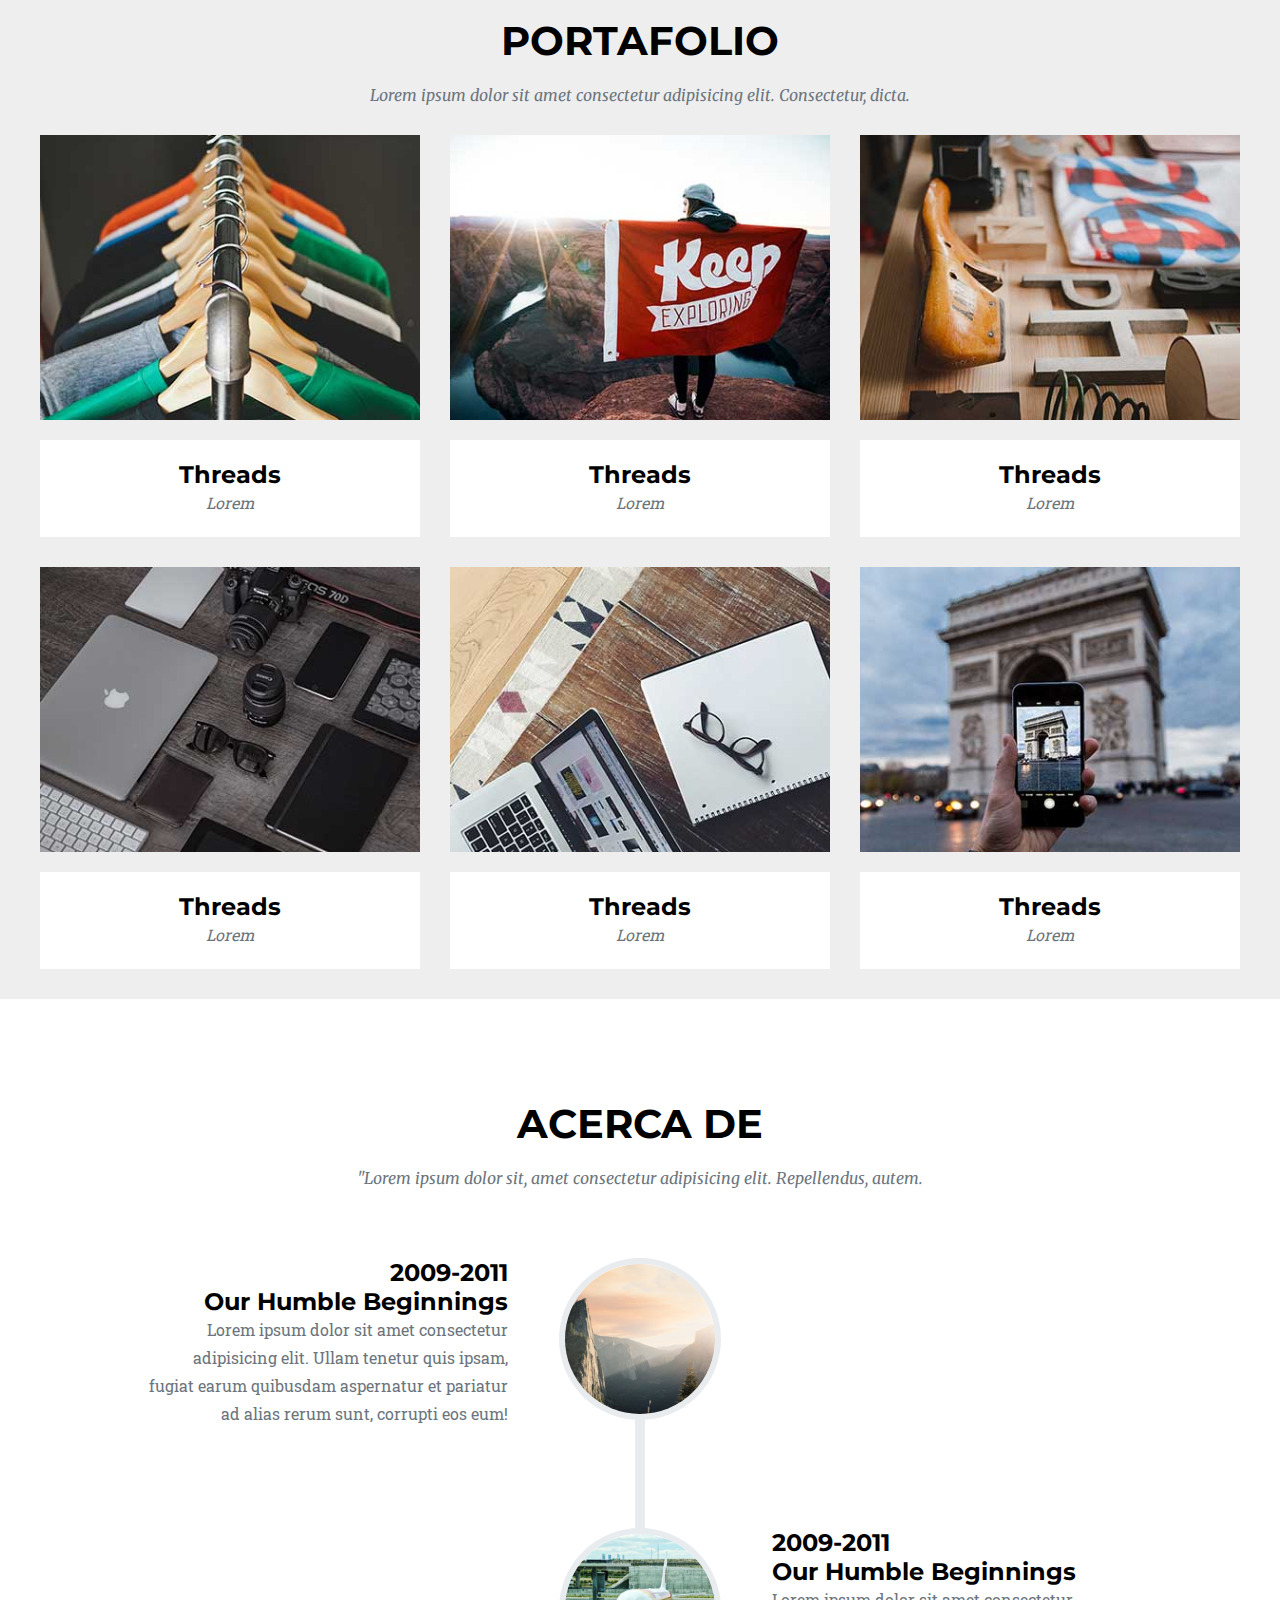
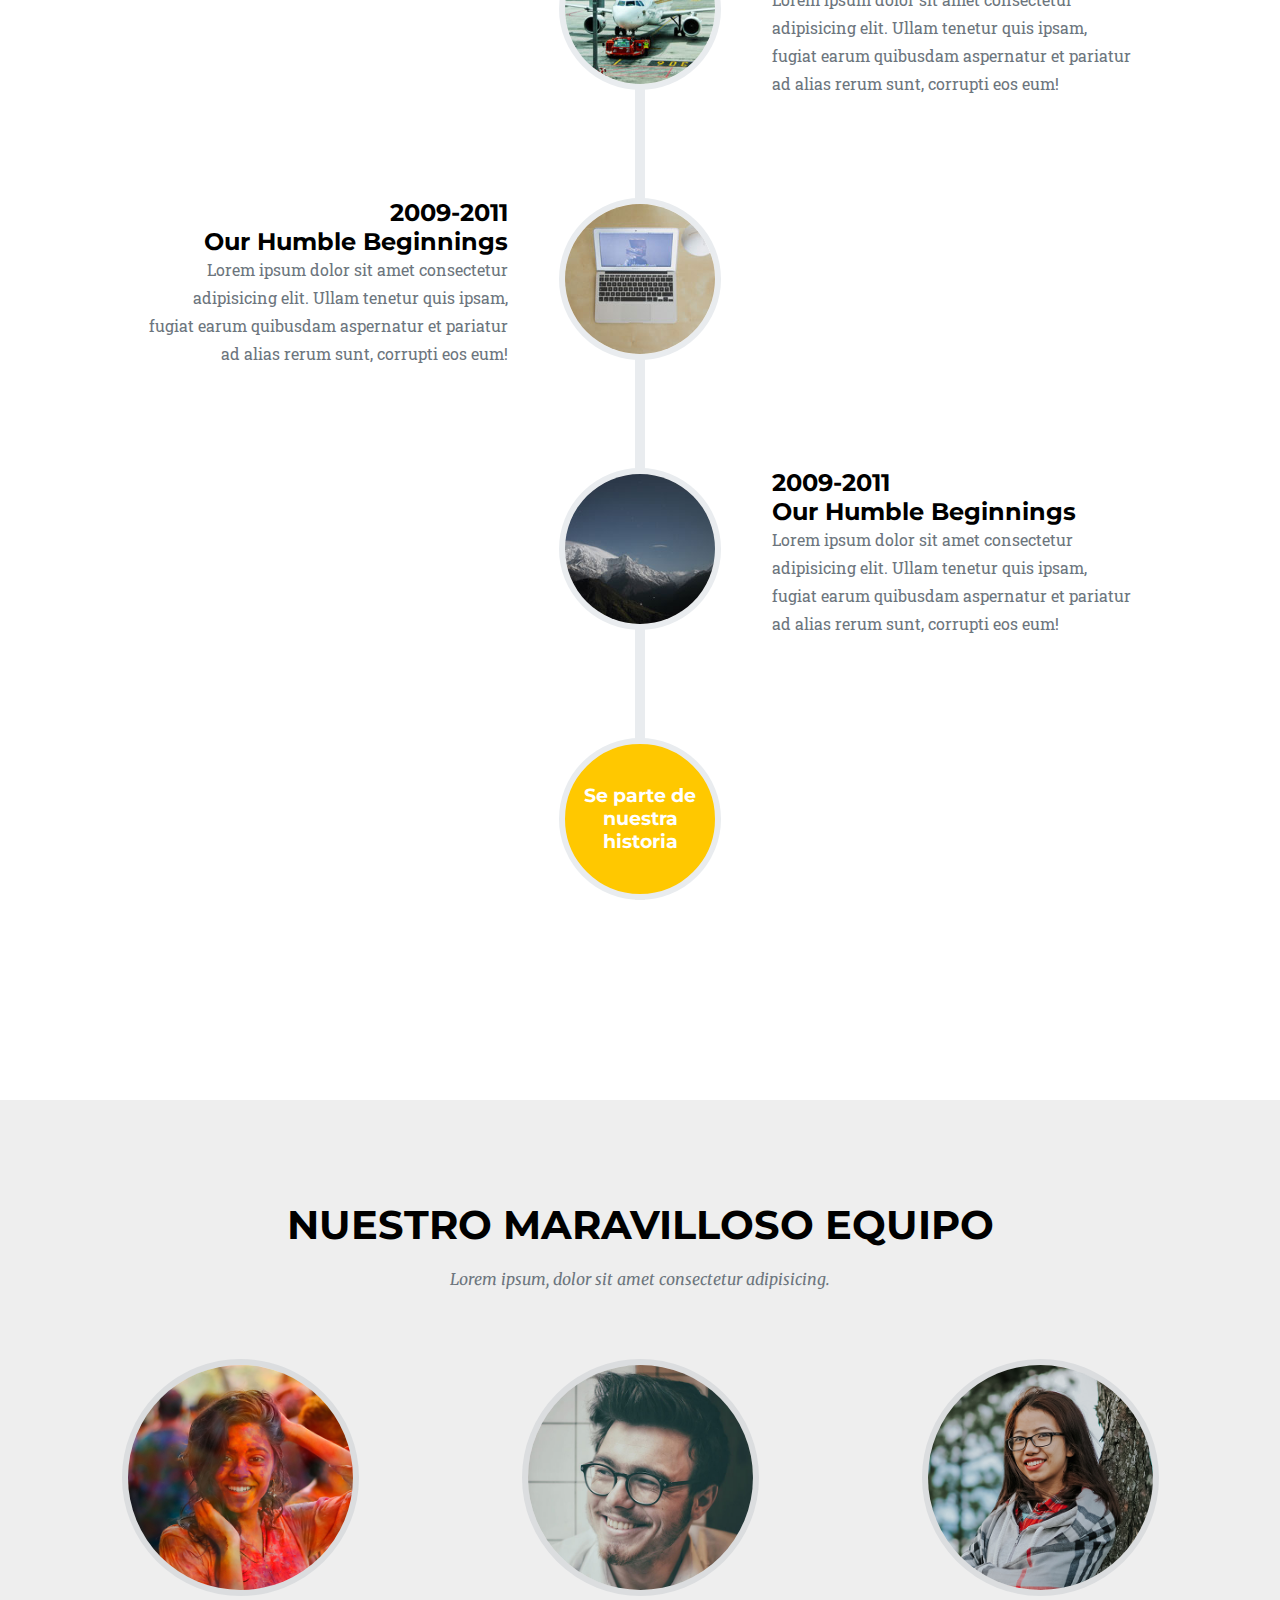
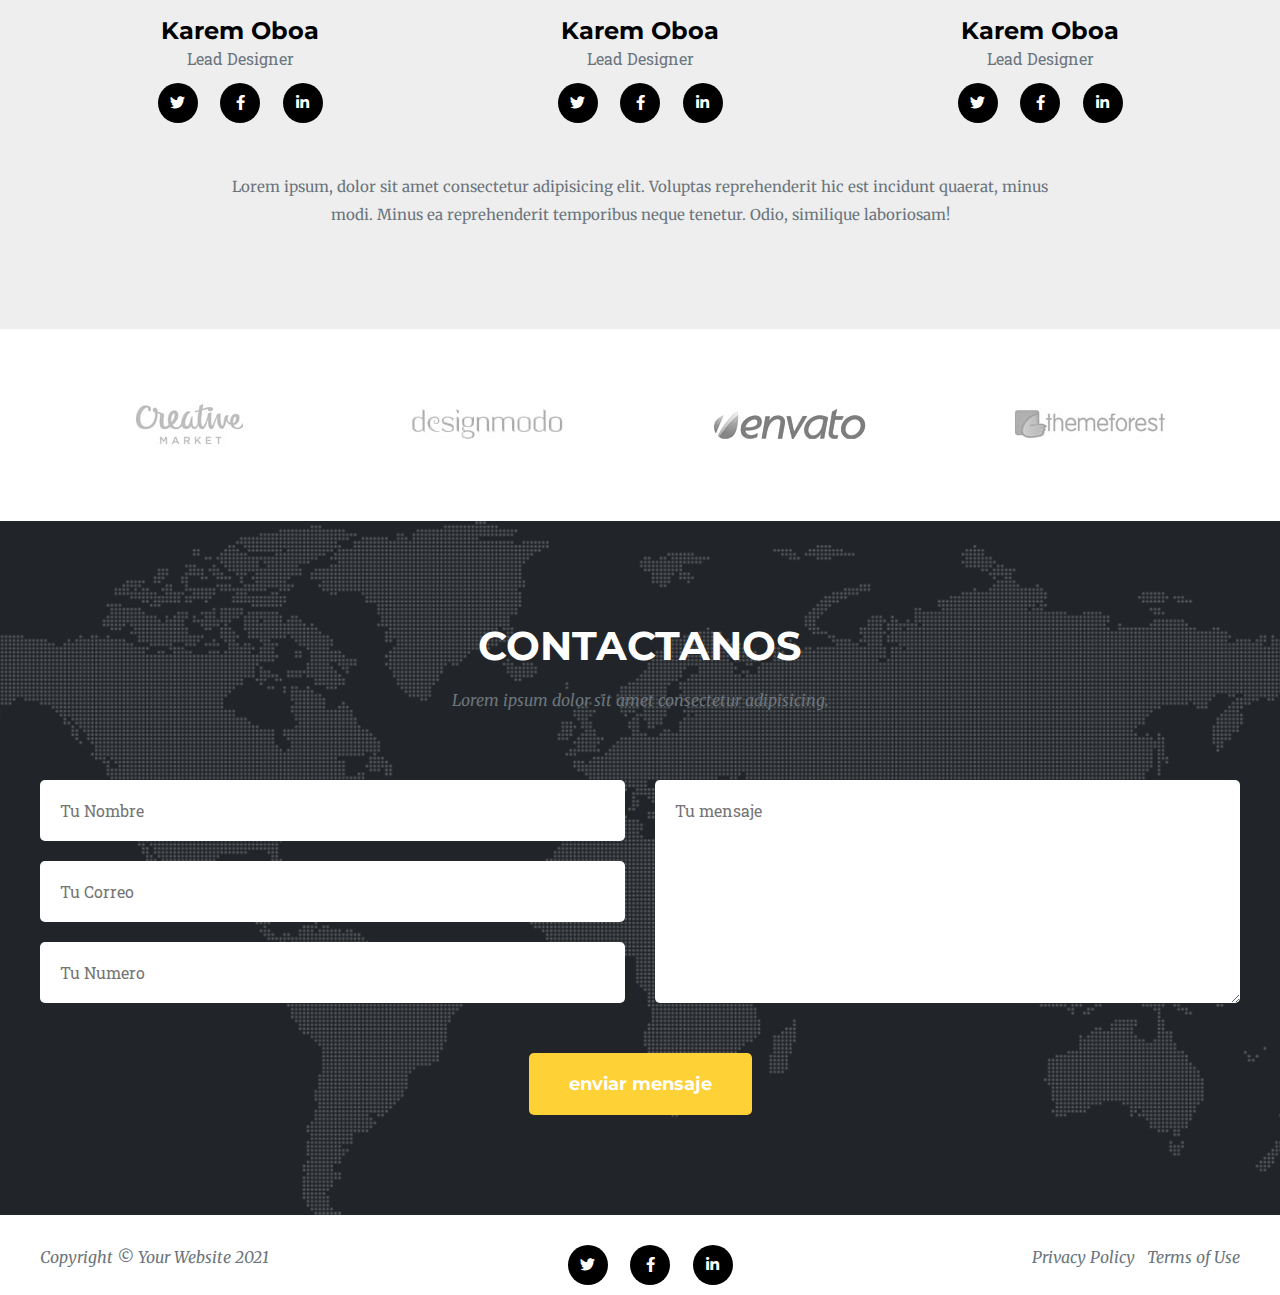
==== commit b144218b: "responsive" ====
--- a/01_Agencia/index.html
+++ b/01_Agencia/index.html
@@ -38,6 +38,9 @@
                         <a href="#" class="header__nav__contenedor__menu__item--link">Contacto</a>
                     </li>
                 </ul>
+                <div class="header__nav__contenedor--btn">
+                    menu <i class="fas fa-bars"></i>
+                </div>
             </div>
         </nav>
         <div class="header__bienvenida">
--- a/01_Agencia/css/estilos.css
+++ b/01_Agencia/css/estilos.css
@@ -1,4 +1,5 @@
 @charset "UTF-8";
+/* BREAKPOINTS */
 * {
   margin: 0;
   padding: 0;
@@ -14,6 +15,11 @@
 html {
   font-size: 62.5%;
 }
+@media only screen and (max-width: 36em) {
+  html {
+    font-size: 50%;
+  }
+}
 
 a,
 a:link,
@@ -30,6 +36,21 @@
   width: 120rem;
   margin-left: auto;
   margin-right: auto;
+}
+@media only screen and (max-width: 62em) {
+  .contenedor {
+    max-width: 72rem;
+  }
+}
+@media only screen and (max-width: 48em) {
+  .contenedor {
+    max-width: 54rem;
+  }
+}
+@media only screen and (max-width: 36em) {
+  .contenedor {
+    padding: 0 2rem;
+  }
 }
 
 .btn {
@@ -267,6 +288,13 @@
   position: fixed;
   width: 100%;
   transition: all 0.3s;
+  z-index: 1;
+}
+@media only screen and (max-width: 62em) {
+  .header__nav {
+    background-color: #212529;
+    padding: 1rem 0;
+  }
 }
 .header__nav__contenedor {
   display: flex;
@@ -276,24 +304,79 @@
 .header__nav__contenedor--logo {
   color: #fec503;
   font-family: "Kaushan Script", cursive;
-  font-size: 4rem;
-  transition: all 0.3s;
+  font-size: 2.8rem;
+  transition: all 0.3s;
+}
+@media only screen and (max-width: 62em) {
+  .header__nav__contenedor--logo {
+    font-size: 2rem;
+    z-index: 1;
+  }
 }
 .header__nav__contenedor__menu {
   display: flex;
 }
+@media only screen and (max-width: 62em) {
+  .header__nav__contenedor__menu {
+    position: absolute;
+    background-color: rgba(0, 0, 0, 0.88);
+    top: 0;
+    left: -100%;
+    width: 100%;
+    height: 100vh;
+    flex-direction: column;
+    align-items: center;
+    justify-content: center;
+    transition: all 0.5s;
+  }
+  .header__nav__contenedor__menu.mostrarMenu {
+    left: 0;
+    transition: all 0.5s;
+  }
+}
+@media only screen and (max-width: 62em) {
+  .header__nav__contenedor__menu__item:not(:last-child) {
+    margin-bottom: 1rem;
+  }
+}
 .header__nav__contenedor__menu__item--link {
   color: white;
-  font-size: 2rem;
+  font-size: 1.4rem;
   font-family: "Montserrat", sans-serif;
   text-transform: uppercase;
   display: inline-block;
-  padding: 0.5rem 1rem;
-  transition: all 0.3s;
+  padding: 1rem 1.5rem;
+  transition: all 0.3s;
+}
+@media only screen and (max-width: 62em) {
+  .header__nav__contenedor__menu__item--link {
+    font-size: 2.8rem;
+  }
 }
 .header__nav__contenedor__menu__item--link:hover {
   color: #fec503;
   transition: all 0.3s;
+}
+.header__nav__contenedor--btn {
+  background-color: rgba(254, 197, 3, 0.8);
+  font-size: 1.2rem;
+  color: white;
+  font-family: "Montserrat", sans-serif;
+  padding: 1rem;
+  text-transform: uppercase;
+  border-radius: 0.3rem;
+  font-weight: 700;
+  cursor: pointer;
+  display: none;
+}
+@media only screen and (max-width: 62em) {
+  .header__nav__contenedor--btn {
+    display: block;
+    z-index: 1;
+  }
+}
+.header__nav__contenedor i {
+  margin-left: 0.5rem;
 }
 .header__nav.active {
   background-color: #212529;
@@ -319,6 +402,11 @@
   text-align: center;
   text-transform: uppercase;
 }
+@media only screen and (max-width: 48em) {
+  .header__bienvenida--subtitulo {
+    font-size: 2rem;
+  }
+}
 .header__bienvenida--titulo {
   font-family: "Montserrat", sans-serif;
   font-size: 7.5rem;
@@ -326,6 +414,11 @@
   text-align: center;
   text-transform: uppercase;
   font-weight: 700;
+}
+@media only screen and (max-width: 48em) {
+  .header__bienvenida--titulo {
+    font-size: 6rem;
+  }
 }
 
 .servicios__contenedor__caja {
